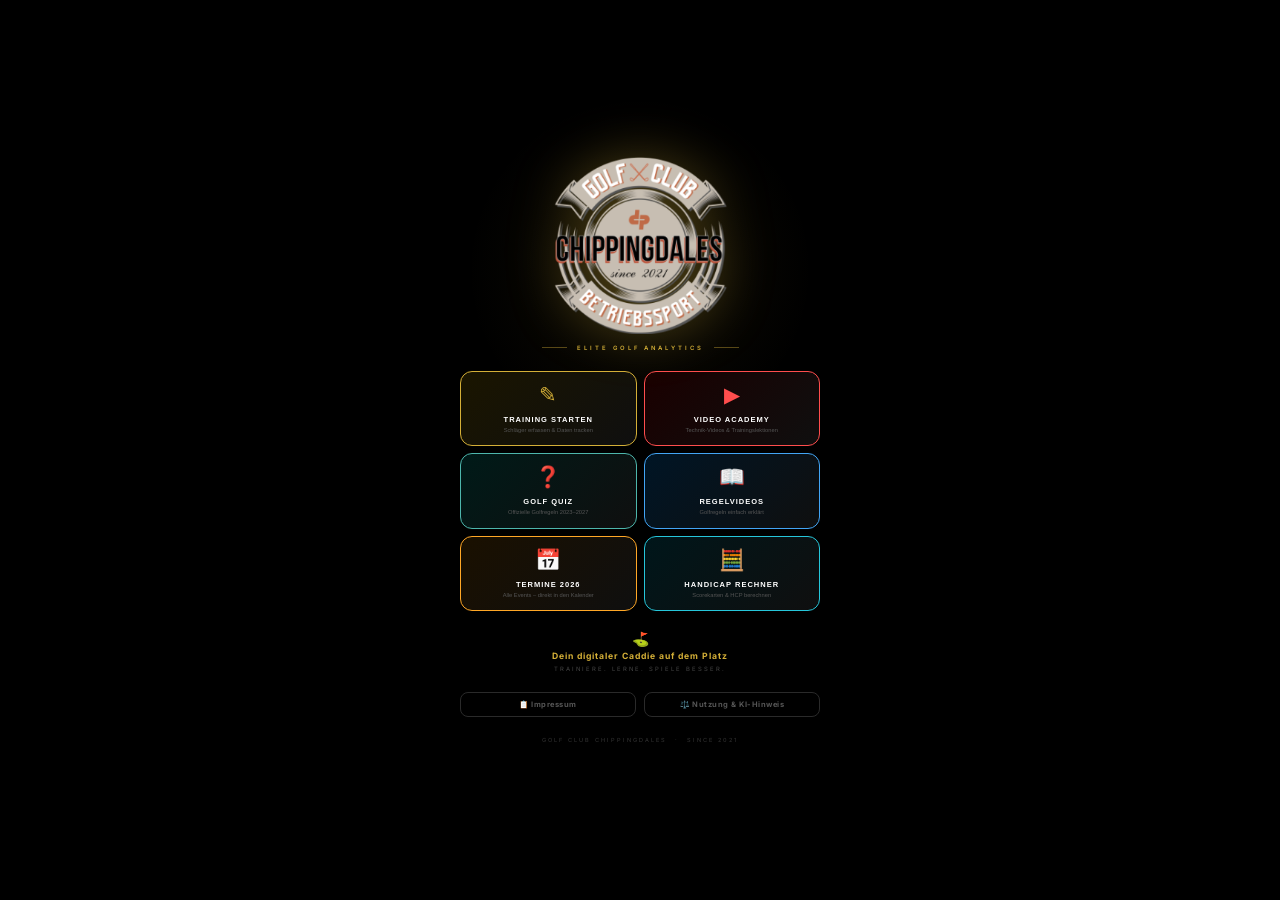
==== index.html @ ddbad537 "Add files via upload" ====
<!DOCTYPE html>
<html lang="de">
<head>
    <meta charset="UTF-8">
    <meta name="viewport" content="width=device-width, initial-scale=1.0, maximum-scale=1.0, user-scalable=no">
    <title>Chippingdales | Pro Performance</title>

    <!-- PWA Manifest -->
    <link rel="manifest" href="manifest.json">

    <!-- iOS / Safari PWA -->
    <meta name="apple-mobile-web-app-capable" content="yes">
    <meta name="apple-mobile-web-app-status-bar-style" content="black-translucent">
    <meta name="apple-mobile-web-app-title" content="Chippingdales">
    <link rel="apple-touch-icon" href="apple-touch-icon.png">

    <!-- Theme Color (Android Chrome) -->
    <meta name="theme-color" content="#d4af37">

    <!-- Prevent zoom / standalone feel -->
    <meta name="mobile-web-app-capable" content="yes">

    <link rel="stylesheet" href="style.css">
    <link rel="stylesheet" href="quiz_style.css">
    <link href="https://fonts.googleapis.com/css2?family=Inter:wght@300;400;600;800&display=swap" rel="stylesheet">
</head>
<body>

<!-- ══════════════════════════════════════════
     SCREEN 1: LANDING PAGE
══════════════════════════════════════════ -->
<div id="landing-screen" class="overlay">
    <div class="landing-glow"></div>
    <div class="landing-content">

        <div class="landing-logo-wrap">
            <img src="logo.png" alt="Chippingdales" class="landing-logo">
            <div class="landing-tagline-block">
                <span class="landing-line"></span>
                <span class="landing-tagline-text">ELITE GOLF ANALYTICS</span>
                <span class="landing-line"></span>
            </div>
        </div>

        <div class="landing-cards">
            <button onclick="goToLogin()" class="landing-card landing-card--gold">
                <div class="lc-icon">✎</div>
                <div class="lc-body">
                    <span class="lc-title">TRAINING STARTEN</span>
                    <span class="lc-sub">Schläger erfassen & Daten tracken</span>
                </div>
                <div class="lc-arrow">→</div>
            </button>

            <button onclick="goToVideos()" class="landing-card landing-card--dark">
                <div class="lc-icon">▶</div>
                <div class="lc-body">
                    <span class="lc-title">VIDEO ACADEMY</span>
                    <span class="lc-sub">Technik-Videos & Trainingslektionen</span>
                </div>
                <div class="lc-arrow">→</div>
            </button>

            <button onclick="goToQuiz()" class="landing-card landing-card--quiz">
                <div class="lc-icon">❓</div>
                <div class="lc-body">
                    <span class="lc-title">GOLF QUIZ</span>
                    <span class="lc-sub">Offizielle Golfregeln 2023–2027</span>
                </div>
                <div class="lc-arrow">→</div>
            </button>

            <button onclick="goToRules()" class="landing-card landing-card--rules">
                <div class="lc-icon">📖</div>
                <div class="lc-body">
                    <span class="lc-title">REGELVIDEOS</span>
                    <span class="lc-sub">Golfregeln einfach erklärt</span>
                </div>
                <div class="lc-arrow">→</div>
            </button>

            <button onclick="goToTermine()" class="landing-card landing-card--termine">
                <div class="lc-icon">📅</div>
                <div class="lc-body">
                    <span class="lc-title">TERMINE 2026</span>
                    <span class="lc-sub">Alle Events – direkt in den Kalender</span>
                </div>
                <div class="lc-arrow">→</div>
            </button>

            <button onclick="goToHcp()" class="landing-card landing-card--hcp">
                <div class="lc-icon">🧮</div>
                <div class="lc-body">
                    <span class="lc-title">HANDICAP RECHNER</span>
                    <span class="lc-sub">Scorekarten & HCP berechnen</span>
                </div>
                <div class="lc-arrow">→</div>
            </button>
        </div>

        <div class="landing-claim">
            <span class="landing-claim-icon">⛳</span>
            <p class="landing-claim-text">Dein digitaler Caddie auf dem Platz</p>
            <span class="landing-claim-sub">Trainiere. Lerne. Spiele besser.</span>
        </div>

        <div class="landing-legal-row">
            <button onclick="goToImpressum()" class="btn-legal">📋 Impressum</button>
            <button onclick="goToNutzung()" class="btn-legal">⚖️ Nutzung & KI-Hinweis</button>
        </div>

        <p class="landing-footer">Golf Club Chippingdales &nbsp;·&nbsp; Since 2021</p>
    </div>
</div>


<!-- ══════════════════════════════════════════
     SCREEN 2: LOGIN
══════════════════════════════════════════ -->
<div id="start-screen" class="overlay hidden">
    <div class="splash-content">
        <div class="logo-hero-container">
            <img src="logo.png" alt="Chippingdales Logo" class="logo-hero">
        </div>
        <div class="login-box">
            <h1 class="brand-title">CHIPPINGDALES</h1>
            <p class="brand-subtitle">ELITE GOLF ANALYTICS</p>
            <div class="input-group">
                <input type="text" id="p-name" placeholder="Name" autocomplete="off">
                <input type="text" id="p-hcp"  placeholder="HCP"  autocomplete="off">
            </div>
            <div class="selection-row">
                <button onclick="startApp('women')" class="btn-sel">DAMEN</button>
                <button onclick="startApp('men')"   class="btn-sel">HERREN</button>
            </div>
        </div>
        <button onclick="backToLanding()" class="btn-back-landing">← ZURÜCK ZUM HAUPTMENÜ</button>
    </div>
</div>


<!-- ══════════════════════════════════════════
     SCREEN 3: VIDEO ACADEMY
══════════════════════════════════════════ -->
<div id="video-screen" class="hidden video-screen">

    <div class="video-header">
        <button onclick="backToLanding()" class="btn-back">← HAUPTMENÜ</button>
        <div class="video-header-center">
            <img src="logo.png" class="logo-small">
            <span class="video-screen-title">VIDEO ACADEMY</span>
        </div>
    </div>

    <div class="video-body">
        <p class="video-intro">Tippe auf ein Video zum Abspielen.</p>

        <!-- GRUNDLAGEN -->
        <div class="video-category">
            <div class="category-label"><span class="cat-dot"></span>GRUNDLAGEN</div>
            <div class="video-grid">

                <div class="video-card" onclick="openVideo('gvDbVHB03-M')">
                    <div class="vc-thumb">
                        <img src="https://img.youtube.com/vi/gvDbVHB03-M/mqdefault.jpg" alt="">
                        <div class="vc-play">▶</div>
                    </div>
                    <div class="vc-info">
                        <span class="vc-title">Richtig greifen beim Golf</span>
                        <span class="vc-channel">GOLFSTUN.DE</span>
                    </div>
                </div>

                <div class="video-card" onclick="openVideo('Mfy9Y4xFvOI')">
                    <div class="vc-thumb">
                        <img src="https://img.youtube.com/vi/Mfy9Y4xFvOI/mqdefault.jpg" alt="">
                        <div class="vc-play">▶</div>
                    </div>
                    <div class="vc-info">
                        <span class="vc-title">Das richtige Setup (Ansprechhaltung)</span>
                        <span class="vc-channel">Golf.de</span>
                    </div>
                </div>

            </div>
        </div>

        <!-- SCHWUNG -->
        <div class="video-category">
            <div class="category-label"><span class="cat-dot"></span>SCHWUNG</div>
            <div class="video-grid">

                <div class="video-card" onclick="openVideo('7crpLF7VNDo')">
                    <div class="vc-thumb">
                        <img src="https://img.youtube.com/vi/7crpLF7VNDo/mqdefault.jpg" alt="">
                        <div class="vc-play">▶</div>
                    </div>
                    <div class="vc-info">
                        <span class="vc-title">Rhythmus & Tempo im Training</span>
                        <span class="vc-channel">Golf.de</span>
                    </div>
                </div>

                <div class="video-card" onclick="openVideo('bZafQAhnr5Y')">
                    <div class="vc-thumb">
                        <img src="https://img.youtube.com/vi/bZafQAhnr5Y/mqdefault.jpg" alt="">
                        <div class="vc-play">▶</div>
                    </div>
                    <div class="vc-info">
                        <span class="vc-title">Technik & Setup für den Driver</span>
                        <span class="vc-channel">Fabian Bünker</span>
                    </div>
                </div>

            </div>
        </div>

        <!-- DRIVER & SLICE -->
        <div class="video-category">
            <div class="category-label"><span class="cat-dot"></span>DRIVER &amp; SLICE</div>
            <div class="video-grid">

                <div class="video-card" onclick="openVideo('MoWTiyGHHsk')">
                    <div class="vc-thumb">
                        <img src="https://img.youtube.com/vi/MoWTiyGHHsk/mqdefault.jpg" alt="">
                        <div class="vc-play">&#9658;</div>
                    </div>
                    <div class="vc-info">
                        <span class="vc-title">Anti Slice Driver Trick</span>
                        <span class="vc-channel">EINFACH BESSER GOLFEN</span>
                    </div>
                </div>

                <div class="video-card" onclick="openVideo('L9BlPVOD6w8')">
                    <div class="vc-thumb">
                        <img src="https://img.youtube.com/vi/L9BlPVOD6w8/mqdefault.jpg" alt="">
                        <div class="vc-play">&#9658;</div>
                    </div>
                    <div class="vc-info">
                        <span class="vc-title">Vom Slice zum geraden Ballflug</span>
                        <span class="vc-channel">EINFACH BESSER GOLFEN</span>
                    </div>
                </div>

                <div class="video-card" onclick="openVideo('j8wEqWYJX7Q')">
                    <div class="vc-thumb">
                        <img src="https://img.youtube.com/vi/j8wEqWYJX7Q/mqdefault.jpg" alt="">
                        <div class="vc-play">&#9658;</div>
                    </div>
                    <div class="vc-info">
                        <span class="vc-title">Slice beim Golf – Ursachen &amp; Fehler</span>
                        <span class="vc-channel">GOLFSTUN.DE</span>
                    </div>
                </div>

                <div class="video-card" onclick="openVideo('XTg_QMRR-wU')">
                    <div class="vc-thumb">
                        <img src="https://img.youtube.com/vi/XTg_QMRR-wU/mqdefault.jpg" alt="">
                        <div class="vc-play">&#9658;</div>
                    </div>
                    <div class="vc-info">
                        <span class="vc-title">Quicktip gegen Slice (Zuhause/Büro)</span>
                        <span class="vc-channel">Michael Behrens</span>
                    </div>
                </div>

            </div>
        </div>

        <!-- SCHWUNG ERWEITERUNG -->
        <div class="video-category">
            <div class="category-label"><span class="cat-dot"></span>SCHWUNG – SCHRITT FÜR SCHRITT</div>
            <div class="video-grid">

                <div class="video-card" onclick="openVideo('SzI9f5BLYE4')">
                    <div class="vc-thumb">
                        <img src="https://img.youtube.com/vi/SzI9f5BLYE4/mqdefault.jpg" alt="">
                        <div class="vc-play">▶</div>
                    </div>
                    <div class="vc-info">
                        <span class="vc-title">In 3 Schritten zum super Golfschwung</span>
                        <span class="vc-channel">YouTube</span>
                    </div>
                </div>

                <div class="video-card" onclick="openVideo('V3pVAgr0sPU')">
                    <div class="vc-thumb">
                        <img src="https://img.youtube.com/vi/V3pVAgr0sPU/mqdefault.jpg" alt="">
                        <div class="vc-play">▶</div>
                    </div>
                    <div class="vc-info">
                        <span class="vc-title">In 3 Schritten zu geraden Armen</span>
                        <span class="vc-channel">YouTube</span>
                    </div>
                </div>

            </div>
        </div>

        <!-- KURZES SPIEL -->
        <div class="video-category">
            <div class="category-label"><span class="cat-dot"></span>KURZES SPIEL</div>
            <div class="video-grid">

                <div class="video-card" onclick="openVideo('0TbWsdD0I8Y')">
                    <div class="vc-thumb">
                        <img src="https://img.youtube.com/vi/0TbWsdD0I8Y/mqdefault.jpg" alt="">
                        <div class="vc-play">▶</div>
                    </div>
                    <div class="vc-info">
                        <span class="vc-title">Chippen – Die perfekte Technik</span>
                        <span class="vc-channel">Fabian Bünker</span>
                    </div>
                </div>

                <div class="video-card" onclick="openVideo('nNvVgr8JBPo')">
                    <div class="vc-thumb">
                        <img src="https://img.youtube.com/vi/nNvVgr8JBPo/mqdefault.jpg" alt="">
                        <div class="vc-play">▶</div>
                    </div>
                    <div class="vc-info">
                        <span class="vc-title">Chip vs. Pitch: Technik & Einsatz</span>
                        <span class="vc-channel">BIRDIETRAIN</span>
                    </div>
                </div>

                <div class="video-card" onclick="openVideo('OgK6t-gjfiw')">
                    <div class="vc-thumb">
                        <img src="https://img.youtube.com/vi/OgK6t-gjfiw/mqdefault.jpg" alt="">
                        <div class="vc-play">▶</div>
                    </div>
                    <div class="vc-info">
                        <span class="vc-title">Die 3 Geheimnisse beim Pitchen</span>
                        <span class="vc-channel">GOLFSTUN.DE</span>
                    </div>
                </div>

            </div>
        </div>

        <!-- FITNESS -->
        <div class="video-category">
            <div class="category-label"><span class="cat-dot"></span>FITNESS</div>
            <div class="video-grid">

                <div class="video-card" onclick="openVideo('10FIGsSy4c4')">
                    <div class="vc-thumb">
                        <img src="https://img.youtube.com/vi/10FIGsSy4c4/mqdefault.jpg" alt="">
                        <div class="vc-play">▶</div>
                    </div>
                    <div class="vc-info">
                        <span class="vc-title">10 Übungen für Mobilität & Rotation</span>
                        <span class="vc-channel">golfreich.fitness</span>
                    </div>
                </div>

                <div class="video-card" onclick="openVideo('JubIeqs-PQU')">
                    <div class="vc-thumb">
                        <img src="https://img.youtube.com/vi/JubIeqs-PQU/mqdefault.jpg" alt="">
                        <div class="vc-play">▶</div>
                    </div>
                    <div class="vc-info">
                        <span class="vc-title">Golf Fitness Home Workout</span>
                        <span class="vc-channel">HIO Fitting</span>
                    </div>
                </div>

            </div>
        </div>

        <!-- TÄGLICHE ÜBUNG -->
        <div class="video-category">
            <div class="category-label"><span class="cat-dot"></span>TÄGLICHE ÜBUNG</div>
            <div class="video-grid">

                <div class="video-card" onclick="openVideo('X0CkxbgR6jA')">
                    <div class="vc-thumb">
                        <img src="https://img.youtube.com/vi/X0CkxbgR6jA/mqdefault.jpg" alt="">
                        <div class="vc-play">▶</div>
                    </div>
                    <div class="vc-info">
                        <span class="vc-title">Tägliche Golfschwung-Übung für Zuhause</span>
                        <span class="vc-channel">Golfen mit Freude</span>
                    </div>
                </div>

            </div>
        </div>

        <div style="height:30px;"></div>
    </div>

    <!-- Video Modal (in-app player) -->
    <div id="video-modal" class="modal hidden">
        <div class="video-modal-content">
            <button onclick="closeVideo()" class="btn-video-close">✖ SCHLIESSEN</button>
            <div class="video-embed-wrap">
                <iframe id="video-iframe" src="" frameborder="0"
                    allow="accelerometer; autoplay; clipboard-write; encrypted-media; gyroscope; picture-in-picture"
                    allowfullscreen></iframe>
            </div>
        </div>
    </div>

</div>


<!-- ══════════════════════════════════════════
     SCREEN 4: GOLF QUIZ
══════════════════════════════════════════ -->
<div id="quiz-screen" class="hidden quiz-screen">

    <div class="quiz-app-header">
        <button onclick="backToLanding()" class="btn-back">← HAUPTMENÜ</button>
        <div class="quiz-header-center">
            <img src="logo.png" class="logo-small">
            <span class="quiz-screen-title">GOLF QUIZ</span>
        </div>
        <button id="reset-top-btn" class="btn-quiz-reset">↺ RESET</button>
    </div>

    <div class="quiz-scroll-body">
        <div id="quiz-area"></div>
        <button id="next-btn" class="hidden">Nächste Frage</button>
        <div style="height:30px;"></div>
    </div>

</div>


<!-- ══════════════════════════════════════════
     SCREEN 5: REGELVIDEOS
══════════════════════════════════════════ -->
<div id="rules-screen" class="hidden video-screen">

    <div class="video-header">
        <button onclick="backToLanding()" class="btn-back">← HAUPTMENÜ</button>
        <div class="video-header-center">
            <img src="logo.png" class="logo-small">
            <span class="video-screen-title">REGELVIDEOS</span>
        </div>
    </div>

    <div class="video-body">
        <p class="video-intro">Golfregeln einfach & kompakt erklärt.<br>Tippe auf ein Video zum Abspielen.</p>

        <!-- GRUNDLAGEN -->
        <div class="video-category">
            <div class="category-label"><span class="cat-dot"></span>GRUNDLAGEN</div>
            <div class="video-grid">

                <div class="video-card" onclick="openRulesVideo('7m5SgmfQSDA')">
                    <div class="vc-thumb">
                        <img src="https://img.youtube.com/vi/7m5SgmfQSDA/mqdefault.jpg" alt="">
                        <div class="vc-play">▶</div>
                    </div>
                    <div class="vc-info">
                        <span class="vc-title">Grundlagen Teil 1</span>
                        <span class="vc-channel">Golfregeln erklärt</span>
                    </div>
                </div>

                <div class="video-card" onclick="openRulesVideo('JI1FgDNqY38')">
                    <div class="vc-thumb">
                        <img src="https://img.youtube.com/vi/JI1FgDNqY38/mqdefault.jpg" alt="">
                        <div class="vc-play">▶</div>
                    </div>
                    <div class="vc-info">
                        <span class="vc-title">Grundlagen Teil 2</span>
                        <span class="vc-channel">Golfregeln erklärt</span>
                    </div>
                </div>

                <!-- HIER WEITERE REGELVIDEOS EINFÜGEN -->

            </div>
        </div>

        <!-- ETIKETTE & PLATZ -->
        <div class="video-category">
            <div class="category-label"><span class="cat-dot"></span>ETIKETTE & PLATZ</div>
            <div class="video-grid">

                <div class="video-card" onclick="openRulesVideo('nYcJXGJSOGk')">
                    <div class="vc-thumb">
                        <img src="https://img.youtube.com/vi/nYcJXGJSOGk/mqdefault.jpg" alt="">
                        <div class="vc-play">▶</div>
                    </div>
                    <div class="vc-info">
                        <span class="vc-title">Etikette kompakt</span>
                        <span class="vc-channel">Golfregeln erklärt</span>
                    </div>
                </div>

                <div class="video-card" onclick="openRulesVideo('ozjZqv_IX1Y')">
                    <div class="vc-thumb">
                        <img src="https://img.youtube.com/vi/ozjZqv_IX1Y/mqdefault.jpg" alt="">
                        <div class="vc-play">▶</div>
                    </div>
                    <div class="vc-info">
                        <span class="vc-title">Markierungen auf dem Golfplatz</span>
                        <span class="vc-channel">Golfregeln erklärt</span>
                    </div>
                </div>

            </div>
        </div>

        <!-- STRAFEN & TURNIERE -->
        <div class="video-category">
            <div class="category-label"><span class="cat-dot"></span>STRAFEN & TURNIERE</div>
            <div class="video-grid">

                <div class="video-card" onclick="openRulesVideo('P7BowfkbSNc')">
                    <div class="vc-thumb">
                        <img src="https://img.youtube.com/vi/P7BowfkbSNc/mqdefault.jpg" alt="">
                        <div class="vc-play">▶</div>
                    </div>
                    <div class="vc-info">
                        <span class="vc-title">9 Fehler – 2 Strafschläge</span>
                        <span class="vc-channel">Golfregeln erklärt</span>
                    </div>
                </div>

                <div class="video-card" onclick="openRulesVideo('8tNen5pwlcc')">
                    <div class="vc-thumb">
                        <img src="https://img.youtube.com/vi/8tNen5pwlcc/mqdefault.jpg" alt="">
                        <div class="vc-play">▶</div>
                    </div>
                    <div class="vc-info">
                        <span class="vc-title">Turniere</span>
                        <span class="vc-channel">Golfregeln erklärt</span>
                    </div>
                </div>

            </div>
        </div>

            </div>
        </div>

        <div style="height:30px;"></div>
    </div>

    <!-- Video Modal (in-app player) -->
    <div id="rules-video-modal" class="modal hidden">
        <div class="video-modal-content">
            <button onclick="closeRulesVideo()" class="btn-video-close">✖ SCHLIESSEN</button>
            <div class="video-embed-wrap">
                <iframe id="rules-video-iframe" src="" frameborder="0"
                    allow="accelerometer; autoplay; clipboard-write; encrypted-media; gyroscope; picture-in-picture"
                    allowfullscreen></iframe>
            </div>
        </div>
    </div>

</div>


<!-- ══════════════════════════════════════════
     SCREEN 6: TERMINE 2026
══════════════════════════════════════════ -->
<div id="termine-screen" class="hidden termine-screen">
    <div class="video-header">
        <button onclick="backToLanding()" class="btn-back">← HAUPTMENÜ</button>
        <div class="video-header-center"><img src="logo.png" class="logo-small"><span class="video-screen-title">TERMINE 2026</span></div>
    </div>
    <!-- Wetterleiste FIXIERT -->
    <div class="termine-wetter-fixed">
        <p class="video-intro" style="margin:0 0 8px;">Tippe auf einen Termin → Kalender &nbsp;|&nbsp; 🗺 → Navigation</p>
        <div id="wetter-leiste" class="wetter-leiste" style="margin-bottom:0;">
            <div class="wetter-loading">📍 Wetterdaten werden geladen...</div>
        </div>
    </div>

    <!-- Scrollbarer Termine-Bereich -->
    <div class="termine-body">
        <div class="termine-gruppe"><div class="termine-gruppe-label"><span class="cat-dot"></span>MÄRZ / MAI</div>
<div class="termin-card special" onclick="addToCalendar('Chippingdales Mitgliederversammlung','20260320T163000','20260320T193000','Donner Partner, Stuttgarter Str. 108, 71332 Waiblingen')"><div class="termin-datum"><span class="termin-tag">FR</span><span class="termin-day">20.03.</span></div><div class="termin-info"><span class="termin-titel">Mitgliederversammlung</span><span class="termin-ort">📍 Donner Partner, Waiblingen · 16:30 Uhr</span></div><button onclick="event.stopPropagation();openMaps('https://www.google.com/maps/search/?api=1&query=Stuttgarter+Str.+108,+71332+Waiblingen')" class="btn-maps">🗺</button><div class="termin-arrow">＋</div></div>
<div class="termin-card " onclick="addToCalendar('Chippingdales – Platz 9-Loch GC Hetzenhof','20260506T180000','20260506T213000','GC Hetzenhof, Am Hetzenhof 5, 73547 Lorch')"><div class="termin-datum"><span class="termin-tag">MI</span><span class="termin-day">06.05.</span></div><div class="termin-info"><span class="termin-titel">Platz: 9-Loch</span><span class="termin-ort">📍 GC Hetzenhof, Lorch · 18:00 Uhr · 30,- €</span></div><button onclick="event.stopPropagation();openMaps('https://www.google.com/maps/search/?api=1&query=Am+Hetzenhof+5,+73547+Lorch')" class="btn-maps">🗺</button><div class="termin-arrow">＋</div></div>
<div class="termin-card training" onclick="addToCalendar('Chippingdales – Training Golfkultur Hedelfingen','20260513T173000','20260513T210000','GolfKultur, Steinprügel 2, 70329 Stuttgart')"><div class="termin-datum"><span class="termin-tag">MI</span><span class="termin-day">13.05.</span></div><div class="termin-info"><span class="termin-titel">Training Golfkultur Hedelfingen</span><span class="termin-ort">📍 GolfKultur, Steinprügel 2, Stuttgart · 17:30 Uhr · 18,- €</span></div><button onclick="event.stopPropagation();openMaps('https://www.google.com/maps/search/?api=1&query=Steinpr%C3%BCgel+2,+70329+Stuttgart')" class="btn-maps">🗺</button><div class="termin-arrow">＋</div></div>
<div class="termin-card " onclick="addToCalendar('Chippingdales – Platz 9-Loch GC Haghof','20260520T180000','20260520T213000','GC Haghof, Haghof 5, 73553 Alfdorf')"><div class="termin-datum"><span class="termin-tag">MI</span><span class="termin-day">20.05.</span></div><div class="termin-info"><span class="termin-titel">Platz: 9-Loch</span><span class="termin-ort">📍 GC Haghof, Alfdorf · 18:00 Uhr · 35,- €</span></div><button onclick="event.stopPropagation();openMaps('https://www.google.com/maps/search/?api=1&query=Haghof+5,+73553+Alfdorf')" class="btn-maps">🗺</button><div class="termin-arrow">＋</div></div>
<div class="termin-card training" onclick="addToCalendar('Chippingdales – Training Golfkultur Hedelfingen','20260527T173000','20260527T210000','GolfKultur, Steinprügel 2, 70329 Stuttgart')"><div class="termin-datum"><span class="termin-tag">MI</span><span class="termin-day">27.05.</span></div><div class="termin-info"><span class="termin-titel">Training Golfkultur Hedelfingen</span><span class="termin-ort">📍 GolfKultur, Steinprügel 2, Stuttgart · 17:30 Uhr · 18,- €</span></div><button onclick="event.stopPropagation();openMaps('https://www.google.com/maps/search/?api=1&query=Steinpr%C3%BCgel+2,+70329+Stuttgart')" class="btn-maps">🗺</button><div class="termin-arrow">＋</div></div>
</div>
<div class="termine-gruppe"><div class="termine-gruppe-label"><span class="cat-dot"></span>JUNI</div>
<div class="termin-card turnier" onclick="addToCalendar('Chippingdales – Turnier 9-Loch RPR GC Hetzenhof','20260603T180000','20260603T213000','GC Hetzenhof, Am Hetzenhof 5, 73547 Lorch')"><div class="termin-datum"><span class="termin-tag">MI</span><span class="termin-day">03.06.</span></div><div class="termin-info"><span class="termin-titel">🏆 Turnier: 9-Loch RPR</span><span class="termin-ort">📍 GC Hetzenhof, Lorch · 18:00 Uhr · 40,- €</span></div><button onclick="event.stopPropagation();openMaps('https://www.google.com/maps/search/?api=1&query=Am+Hetzenhof+5,+73547+Lorch')" class="btn-maps">🗺</button><div class="termin-arrow">＋</div></div>
<div class="termin-card training" onclick="addToCalendar('Chippingdales – Training Golfkultur Hedelfingen','20260610T173000','20260610T210000','GolfKultur, Steinprügel 2, 70329 Stuttgart')"><div class="termin-datum"><span class="termin-tag">MI</span><span class="termin-day">10.06.</span></div><div class="termin-info"><span class="termin-titel">Training Golfkultur Hedelfingen</span><span class="termin-ort">📍 GolfKultur, Steinprügel 2, Stuttgart · 17:30 Uhr · 18,- €</span></div><button onclick="event.stopPropagation();openMaps('https://www.google.com/maps/search/?api=1&query=Steinpr%C3%BCgel+2,+70329+Stuttgart')" class="btn-maps">🗺</button><div class="termin-arrow">＋</div></div>
<div class="termin-card " onclick="addToCalendar('Chippingdales – Platz 9-Loch GC Hetzenhof','20260617T180000','20260617T213000','GC Hetzenhof, Am Hetzenhof 5, 73547 Lorch')"><div class="termin-datum"><span class="termin-tag">MI</span><span class="termin-day">17.06.</span></div><div class="termin-info"><span class="termin-titel">Platz: 9-Loch</span><span class="termin-ort">📍 GC Hetzenhof, Lorch · 18:00 Uhr · 30,- €</span></div><button onclick="event.stopPropagation();openMaps('https://www.google.com/maps/search/?api=1&query=Am+Hetzenhof+5,+73547+Lorch')" class="btn-maps">🗺</button><div class="termin-arrow">＋</div></div>
<div class="termin-card training" onclick="addToCalendar('Chippingdales – Training Golfkultur Hedelfingen','20260624T173000','20260624T210000','GolfKultur, Steinprügel 2, 70329 Stuttgart')"><div class="termin-datum"><span class="termin-tag">MI</span><span class="termin-day">24.06.</span></div><div class="termin-info"><span class="termin-titel">Training Golfkultur Hedelfingen</span><span class="termin-ort">📍 GolfKultur, Steinprügel 2, Stuttgart · 17:30 Uhr · 18,- €</span></div><button onclick="event.stopPropagation();openMaps('https://www.google.com/maps/search/?api=1&query=Steinpr%C3%BCgel+2,+70329+Stuttgart')" class="btn-maps">🗺</button><div class="termin-arrow">＋</div></div>
</div>
<div class="termine-gruppe"><div class="termine-gruppe-label"><span class="cat-dot"></span>JULI</div>
<div class="termin-card turnier" onclick="addToCalendar('Chippingdales – Turnier 9-Loch RPR GC Haghof','20260701T180000','20260701T213000','GC Haghof, Haghof 5, 73553 Alfdorf')"><div class="termin-datum"><span class="termin-tag">MI</span><span class="termin-day">01.07.</span></div><div class="termin-info"><span class="termin-titel">🏆 Turnier: 9-Loch RPR</span><span class="termin-ort">📍 GC Haghof, Alfdorf · 18:00 Uhr · 35,- €</span></div><button onclick="event.stopPropagation();openMaps('https://www.google.com/maps/search/?api=1&query=Haghof+5,+73553+Alfdorf')" class="btn-maps">🗺</button><div class="termin-arrow">＋</div></div>
<div class="termin-card training" onclick="addToCalendar('Chippingdales – Training Golfkultur Hedelfingen','20260708T173000','20260708T210000','GolfKultur, Steinprügel 2, 70329 Stuttgart')"><div class="termin-datum"><span class="termin-tag">MI</span><span class="termin-day">08.07.</span></div><div class="termin-info"><span class="termin-titel">Training Golfkultur Hedelfingen</span><span class="termin-ort">📍 GolfKultur, Steinprügel 2, Stuttgart · 17:30 Uhr · 18,- €</span></div><button onclick="event.stopPropagation();openMaps('https://www.google.com/maps/search/?api=1&query=Steinpr%C3%BCgel+2,+70329+Stuttgart')" class="btn-maps">🗺</button><div class="termin-arrow">＋</div></div>
<div class="termin-card " onclick="addToCalendar('Chippingdales – Platz 9/18-Loch GC Haghof','20260716T180000','20260716T213000','GC Haghof, Haghof 5, 73553 Alfdorf')"><div class="termin-datum"><span class="termin-tag">MI</span><span class="termin-day">16.07.</span></div><div class="termin-info"><span class="termin-titel">Platz: 9/18-Loch</span><span class="termin-ort">📍 GC Haghof, Alfdorf · 18:00 Uhr · 35,-/50,- €</span></div><button onclick="event.stopPropagation();openMaps('https://www.google.com/maps/search/?api=1&query=Haghof+5,+73553+Alfdorf')" class="btn-maps">🗺</button><div class="termin-arrow">＋</div></div>
<div class="termin-card special" onclick="addToCalendar('Chippingdales – Unmögl. Turnier & Span. Nacht','20260717T173000','20260717T230000','Haghof Kurzplatz, Haghof 5, 73553 Alfdorf')"><div class="termin-datum"><span class="termin-tag">FR</span><span class="termin-day">17.07.</span></div><div class="termin-info"><span class="termin-titel">⭐ Unmögl. Turnier / Span. Nacht</span><span class="termin-ort">📍 Haghof Kurzplatz · 17,50 € · 5J Jubiläum</span></div><button onclick="event.stopPropagation();openMaps('https://www.google.com/maps/search/?api=1&query=Haghof+5,+73553+Alfdorf')" class="btn-maps">🗺</button><div class="termin-arrow">＋</div></div>
<div class="termin-card training" onclick="addToCalendar('Chippingdales – Training Golfkultur Hedelfingen','20260722T173000','20260722T210000','GolfKultur, Steinprügel 2, 70329 Stuttgart')"><div class="termin-datum"><span class="termin-tag">MI</span><span class="termin-day">22.07.</span></div><div class="termin-info"><span class="termin-titel">Training Golfkultur Hedelfingen</span><span class="termin-ort">📍 GolfKultur, Steinprügel 2, Stuttgart · 17:30 Uhr · 18,- €</span></div><button onclick="event.stopPropagation();openMaps('https://www.google.com/maps/search/?api=1&query=Steinpr%C3%BCgel+2,+70329+Stuttgart')" class="btn-maps">🗺</button><div class="termin-arrow">＋</div></div>
<div class="termin-card turnier" onclick="addToCalendar('Chippingdales – Turnier 9-Loch RPR GC Hetzenhof','20260729T180000','20260729T213000','GC Hetzenhof, Am Hetzenhof 5, 73547 Lorch')"><div class="termin-datum"><span class="termin-tag">MI</span><span class="termin-day">29.07.</span></div><div class="termin-info"><span class="termin-titel">🏆 Turnier: 9-Loch RPR</span><span class="termin-ort">📍 GC Hetzenhof, Lorch · 18:00 Uhr · 40,- €</span></div><button onclick="event.stopPropagation();openMaps('https://www.google.com/maps/search/?api=1&query=Am+Hetzenhof+5,+73547+Lorch')" class="btn-maps">🗺</button><div class="termin-arrow">＋</div></div>
</div>
<div class="termine-gruppe"><div class="termine-gruppe-label"><span class="cat-dot"></span>AUGUST</div>
<div class="termin-card training" onclick="addToCalendar('Chippingdales – Training Golfkultur Hedelfingen','20260805T173000','20260805T210000','GolfKultur, Steinprügel 2, 70329 Stuttgart')"><div class="termin-datum"><span class="termin-tag">MI</span><span class="termin-day">05.08.</span></div><div class="termin-info"><span class="termin-titel">Training Golfkultur Hedelfingen</span><span class="termin-ort">📍 GolfKultur, Steinprügel 2, Stuttgart · 17:30 Uhr · 18,- €</span></div><button onclick="event.stopPropagation();openMaps('https://www.google.com/maps/search/?api=1&query=Steinpr%C3%BCgel+2,+70329+Stuttgart')" class="btn-maps">🗺</button><div class="termin-arrow">＋</div></div>
<div class="termin-card " onclick="addToCalendar('Chippingdales – Platz 9/18-Loch GC Haghof','20260812T180000','20260812T213000','GC Haghof, Haghof 5, 73553 Alfdorf')"><div class="termin-datum"><span class="termin-tag">MI</span><span class="termin-day">12.08.</span></div><div class="termin-info"><span class="termin-titel">Platz: 9/18-Loch</span><span class="termin-ort">📍 GC Haghof, Alfdorf · 18:00 Uhr · 35,- €</span></div><button onclick="event.stopPropagation();openMaps('https://www.google.com/maps/search/?api=1&query=Haghof+5,+73553+Alfdorf')" class="btn-maps">🗺</button><div class="termin-arrow">＋</div></div>
<div class="termin-card training" onclick="addToCalendar('Chippingdales – Training Golfkultur Hedelfingen','20260819T173000','20260819T210000','GolfKultur, Steinprügel 2, 70329 Stuttgart')"><div class="termin-datum"><span class="termin-tag">MI</span><span class="termin-day">19.08.</span></div><div class="termin-info"><span class="termin-titel">Training Golfkultur Hedelfingen</span><span class="termin-ort">📍 GolfKultur, Steinprügel 2, Stuttgart · 17:30 Uhr · 18,- €</span></div><button onclick="event.stopPropagation();openMaps('https://www.google.com/maps/search/?api=1&query=Steinpr%C3%BCgel+2,+70329+Stuttgart')" class="btn-maps">🗺</button><div class="termin-arrow">＋</div></div>
<div class="termin-card turnier" onclick="addToCalendar('Chippingdales – Turnier 9-Loch RPR GC Hetzenhof','20260826T180000','20260826T213000','GC Hetzenhof, Am Hetzenhof 5, 73547 Lorch')"><div class="termin-datum"><span class="termin-tag">MI</span><span class="termin-day">26.08.</span></div><div class="termin-info"><span class="termin-titel">🏆 Turnier: 9-Loch RPR</span><span class="termin-ort">📍 GC Hetzenhof, Lorch · 18:00 Uhr · 40,- €</span></div><button onclick="event.stopPropagation();openMaps('https://www.google.com/maps/search/?api=1&query=Am+Hetzenhof+5,+73547+Lorch')" class="btn-maps">🗺</button><div class="termin-arrow">＋</div></div>
</div>
<div class="termine-gruppe"><div class="termine-gruppe-label"><span class="cat-dot"></span>SEPTEMBER</div>
<div class="termin-card training" onclick="addToCalendar('Chippingdales – Training Golfkultur Hedelfingen','20260902T173000','20260902T210000','GolfKultur, Steinprügel 2, 70329 Stuttgart')"><div class="termin-datum"><span class="termin-tag">MI</span><span class="termin-day">02.09.</span></div><div class="termin-info"><span class="termin-titel">Training Golfkultur Hedelfingen</span><span class="termin-ort">📍 GolfKultur, Steinprügel 2, Stuttgart · 17:30 Uhr · 18,- €</span></div><button onclick="event.stopPropagation();openMaps('https://www.google.com/maps/search/?api=1&query=Steinpr%C3%BCgel+2,+70329+Stuttgart')" class="btn-maps">🗺</button><div class="termin-arrow">＋</div></div>
<div class="termin-card special" onclick="addToCalendar('Chippingdale-Open','20260904T090000','20260906T180000','Martinshaun 230, 84061 Ergoldsbach')"><div class="termin-datum"><span class="termin-tag">FR–SO</span><span class="termin-day">04–06.09.</span></div><div class="termin-info"><span class="termin-titel">⭐ Chippingdale-Open</span><span class="termin-ort">📍 Martinshaun 230, 84061 Ergoldsbach</span></div><button onclick="event.stopPropagation();openMaps('https://www.google.com/maps/search/?api=1&query=Martinshaun+230,+84061+Ergoldsbach')" class="btn-maps">🗺</button><div class="termin-arrow">＋</div></div>
<div class="termin-card " onclick="addToCalendar('Chippingdales – Platz 9-Loch GC Haghof','20260909T180000','20260909T213000','GC Haghof, Haghof 5, 73553 Alfdorf')"><div class="termin-datum"><span class="termin-tag">MI</span><span class="termin-day">09.09.</span></div><div class="termin-info"><span class="termin-titel">Platz: 9-Loch</span><span class="termin-ort">📍 GC Haghof, Alfdorf · 18:00 Uhr · 35,- €</span></div><button onclick="event.stopPropagation();openMaps('https://www.google.com/maps/search/?api=1&query=Haghof+5,+73553+Alfdorf')" class="btn-maps">🗺</button><div class="termin-arrow">＋</div></div>
<div class="termin-card training" onclick="addToCalendar('Chippingdales – Training Golfkultur Hedelfingen','20260916T173000','20260916T210000','GolfKultur, Steinprügel 2, 70329 Stuttgart')"><div class="termin-datum"><span class="termin-tag">MI</span><span class="termin-day">16.09.</span></div><div class="termin-info"><span class="termin-titel">Training Golfkultur Hedelfingen</span><span class="termin-ort">📍 GolfKultur, Steinprügel 2, Stuttgart · 17:30 Uhr · 18,- €</span></div><button onclick="event.stopPropagation();openMaps('https://www.google.com/maps/search/?api=1&query=Steinpr%C3%BCgel+2,+70329+Stuttgart')" class="btn-maps">🗺</button><div class="termin-arrow">＋</div></div>
<div class="termin-card " onclick="addToCalendar('Chippingdales – Platz Kurzplatz GC Hetzenhof','20260923T180000','20260923T213000','GC Hetzenhof, Am Hetzenhof 5, 73547 Lorch')"><div class="termin-datum"><span class="termin-tag">MI</span><span class="termin-day">23.09.</span></div><div class="termin-info"><span class="termin-titel">Platz: Kurzplatz</span><span class="termin-ort">📍 GC Hetzenhof, Lorch · 18:00 Uhr · 20,- €</span></div><button onclick="event.stopPropagation();openMaps('https://www.google.com/maps/search/?api=1&query=Am+Hetzenhof+5,+73547+Lorch')" class="btn-maps">🗺</button><div class="termin-arrow">＋</div></div>
<div class="termin-card special" onclick="addToCalendar('Chippingdales Oktoberfest','20260925T120000','20260925T230000','Cannstatter Wasen, Stuttgart')"><div class="termin-datum"><span class="termin-tag">FR</span><span class="termin-day">25.09.</span></div><div class="termin-info"><span class="termin-titel">⭐ Chippingdales Oktoberfest</span><span class="termin-ort">📍 Cannstatter Wasen, Stuttgart · 70,- €</span></div><button onclick="event.stopPropagation();openMaps('https://www.google.com/maps/search/?api=1&query=Cannstatter+Wasen,+Stuttgart')" class="btn-maps">🗺</button><div class="termin-arrow">＋</div></div>
<div class="termin-card training" onclick="addToCalendar('Chippingdales – Training Golfkultur Hedelfingen','20260930T173000','20260930T210000','GolfKultur, Steinprügel 2, 70329 Stuttgart')"><div class="termin-datum"><span class="termin-tag">MI</span><span class="termin-day">30.09.</span></div><div class="termin-info"><span class="termin-titel">Training Golfkultur Hedelfingen</span><span class="termin-ort">📍 GolfKultur, Steinprügel 2, Stuttgart · 17:30 Uhr · 18,- €</span></div><button onclick="event.stopPropagation();openMaps('https://www.google.com/maps/search/?api=1&query=Steinpr%C3%BCgel+2,+70329+Stuttgart')" class="btn-maps">🗺</button><div class="termin-arrow">＋</div></div>
</div>
<div class="termine-gruppe"><div class="termine-gruppe-label"><span class="cat-dot"></span>OKTOBER – DEZEMBER</div>
<div class="termin-card special" onclick="addToCalendar('Chippingdales – Wein und Golfen Bardolino','20261001T090000','20261005T180000','Bardolino, Gardasee, Italia')"><div class="termin-datum"><span class="termin-tag">DO–MO</span><span class="termin-day">01–05.10.</span></div><div class="termin-info"><span class="termin-titel">⭐ Wein und Golfen</span><span class="termin-ort">📍 Bardolino, Gardasee (IT)</span></div><button onclick="event.stopPropagation();openMaps('https://www.google.com/maps/search/?api=1&query=Bardolino,+Gardasee,+Italia')" class="btn-maps">🗺</button><div class="termin-arrow">＋</div></div>
<div class="termin-card special" onclick="addToCalendar('Chippingdales Weihnachtsfeier','20261127T180000','20261127T230000','Donner Partner, Stuttgarter Str. 108, 71332 Waiblingen')"><div class="termin-datum"><span class="termin-tag">FR</span><span class="termin-day">27.11.</span></div><div class="termin-info"><span class="termin-titel">🎄 Weihnachtsfeier</span><span class="termin-ort">📍 Donner Partner, Stuttgarter Str. 108, Waiblingen</span></div><button onclick="event.stopPropagation();openMaps('https://www.google.com/maps/search/?api=1&query=Stuttgarter+Str.+108,+71332+Waiblingen')" class="btn-maps">🗺</button><div class="termin-arrow">＋</div></div>
<div class="termin-card special" onclick="addToCalendar('Chippingdales Nikolausparty','20261204T180000','20261204T230000','Autozentrum, Kirchheimer Str. 176/1, 73265 Dettingen')"><div class="termin-datum"><span class="termin-tag">FR/SA</span><span class="termin-day">04/05.12.</span></div><div class="termin-info"><span class="termin-titel">🎅 Nikolausparty</span><span class="termin-ort">📍 Autozentrum, Kirchheimer Str. 176/1, Dettingen</span></div><button onclick="event.stopPropagation();openMaps('https://www.google.com/maps/search/?api=1&query=Kirchheimer+Str.+176,+73265+Dettingen')" class="btn-maps">🗺</button><div class="termin-arrow">＋</div></div>
</div>

        <div style="height:30px;"></div>
    </div>
</div>


<!-- ══════════════════════════════════════════
     SCREEN 7: HANDICAP RECHNER
══════════════════════════════════════════ -->
<div id="hcp-screen" class="hidden video-screen">

    <div class="video-header">
        <button onclick="backToLanding()" class="btn-back">← HAUPTMENÜ</button>
        <div class="video-header-center">
            <img src="logo.png" class="logo-small">
            <span class="video-screen-title">HANDICAP RECHNER</span>
        </div>
    </div>

    <div class="hcp-body">
        <p class="video-intro">Wähle deinen Golfplatz – der Rechner öffnet<br>direkt mit Scorekarte & HCP-Berechnung.</p>

        <div class="hcp-gruppe">
            <div class="termine-gruppe-label"><span class="cat-dot"></span>UNSERE PLÄTZE</div>

            <div class="hcp-card" onclick="openHcp('https://www.handicap-berechnen.de/golfclub-hetzenhof-e-v/')">
                <div class="hcp-icon">⛳</div>
                <div class="hcp-info">
                    <span class="hcp-titel">GC Hetzenhof</span>
                    <span class="hcp-sub">Hetzenhof 7, 73547 Lorch</span>
                    <span class="hcp-url">handicap-berechnen.de</span>
                </div>
                <div class="hcp-arrow">→</div>
            </div>

            <div class="hcp-card" onclick="openHcp('https://www.handicap-berechnen.de/golf-und-landclub-haghof-e-v/')">
                <div class="hcp-icon">⛳</div>
                <div class="hcp-info">
                    <span class="hcp-titel">GLC Haghof</span>
                    <span class="hcp-sub">Haghof 6, 73553 Alfdorf</span>
                    <span class="hcp-url">handicap-berechnen.de</span>
                </div>
                <div class="hcp-arrow">→</div>
            </div>

            <div class="hcp-card" onclick="openHcp('https://www.handicap-berechnen.de/golfclub-neckartal-e-v/')">
                <div class="hcp-icon">⛳</div>
                <div class="hcp-info">
                    <span class="hcp-titel">GC Neckartal</span>
                    <span class="hcp-sub">Aldinger Str. 975, 70806 Kornwestheim</span>
                    <span class="hcp-url">handicap-berechnen.de</span>
                </div>
                <div class="hcp-arrow">→</div>
            </div>

            <div class="hcp-card" onclick="openHcp('https://www.handicap-berechnen.de/golfclub-schloss-monrepos-e-v/')">
                <div class="hcp-icon">⛳</div>
                <div class="hcp-info">
                    <span class="hcp-titel">GC Schloss Monrepos</span>
                    <span class="hcp-sub">Monrepos 26, 71634 Ludwigsburg</span>
                    <span class="hcp-url">handicap-berechnen.de</span>
                </div>
                <div class="hcp-arrow">→</div>
            </div>

            <div class="hcp-card" onclick="openHcp('https://www.handicap-berechnen.de/golfplatz-leonhardshaun/')">
                <div class="hcp-icon">⛳</div>
                <div class="hcp-info">
                    <span class="hcp-titel">Golfplatz Leonhardshaun</span>
                    <span class="hcp-sub">Martinshaun 230, 84061 Ergoldsbach</span>
                    <span class="hcp-url">handicap-berechnen.de</span>
                </div>
                <div class="hcp-arrow">→</div>
            </div>
        </div>

        <div class="hcp-gruppe" style="margin-top:24px;">
            <div class="termine-gruppe-label"><span class="cat-dot"></span>WIE FUNKTIONIERT ES?</div>
            <div class="hcp-info-box">
                <p>1. Wähle deinen Golfplatz</p>
                <p>2. Gib deine gespielten Löcher ein</p>
                <p>3. Der Rechner ermittelt automatisch dein <strong>Handicap</strong> und die <strong>Nettopunkte</strong></p>
            </div>
        </div>

        <div style="height:30px;"></div>
    </div>

</div>


<!-- ══════════════════════════════════════════
     SCREEN: IMPRESSUM
══════════════════════════════════════════ -->
<div id="impressum-screen" class="hidden legal-screen">
    <div class="video-header">
        <button onclick="backToLanding()" class="btn-back">← HAUPTMENÜ</button>
        <div class="video-header-center">
            <img src="logo.png" class="logo-small">
            <span class="video-screen-title">IMPRESSUM</span>
        </div>
    </div>
    <div class="legal-body">

        <div class="legal-card">
            <h3 class="legal-title">Angaben gemäß § 5 TMG</h3>
            <p><strong>Betriebssportverein Chippingdales e.V.</strong></p>
            <p>Stuttgarter Str. 108<br>71332 Waiblingen<br>Deutschland</p>
        </div>

        <div class="legal-card">
            <h3 class="legal-title">Vereinsregister</h3>
            <p>Registernummer: <strong>VR 725372</strong><br>
            Registergericht: <strong>Amtsgericht Stuttgart</strong><br>
            Eingetragen am: 28.12.2021</p>
        </div>

        <div class="legal-card">
            <h3 class="legal-title">Vorstand & Ansprechpartner</h3>
            <p>1. Vorsitzender: <strong>Jean Michel Prothmann</strong><br>
            2. Vorsitzender: <strong>Thomas Roß</strong></p>
            <p style="margin-top:8px;">E-Mail: <a href="mailto:vorstand@chippingdales.de" style="color:var(--gold);">vorstand@chippingdales.de</a></p>
        </div>

        <div class="legal-card">
            <h3 class="legal-title">Vereinszweck</h3>
            <p>Förderung des Sports gemäß § 52 Abs. 2 Nr. 21 AO.<br>
            Der Verein ist als gemeinnützig anerkannt.</p>
        </div>

        <div class="legal-card">
            <h3 class="legal-title">Haftungsausschluss</h3>
            <p>Die Inhalte dieser App wurden mit größtmöglicher Sorgfalt erstellt. 
            Der Betriebssportverein Chippingdales e.V. übernimmt jedoch keine Haftung 
            für die Richtigkeit, Vollständigkeit und Aktualität der bereitgestellten Inhalte.</p>
        </div>

        <div style="height:30px;"></div>
    </div>
</div>

<!-- ══════════════════════════════════════════
     SCREEN: NUTZUNG & KI-HINWEIS
══════════════════════════════════════════ -->
<div id="nutzung-screen" class="hidden legal-screen">
    <div class="video-header">
        <button onclick="backToLanding()" class="btn-back">← HAUPTMENÜ</button>
        <div class="video-header-center">
            <img src="logo.png" class="logo-small">
            <span class="video-screen-title">NUTZUNG & KI-HINWEIS</span>
        </div>
    </div>
    <div class="legal-body">

        <div class="legal-card legal-card--ki">
            <div class="legal-ki-icon">🤖</div>
            <h3 class="legal-title">KI-gestützte App</h3>
            <p>Diese App wurde mit Unterstützung von <strong>Künstlicher Intelligenz (KI)</strong> 
            entwickelt. Alle Inhalte – insbesondere Regelinterpretationen, Handicap-Berechnungen, 
            Trainingsdaten und Videoempfehlungen – werden <strong>ohne Gewähr</strong> bereitgestellt.</p>
            <p style="margin-top:8px;"><strong>Die KI kann Fehler machen.</strong> Bitte prüfe 
            wichtige Regelangaben immer anhand der offiziellen DGV-Regelwerke.</p>
        </div>

        <div class="legal-card">
            <h3 class="legal-title">Nutzungsbedingungen</h3>
            <p>Diese App ist <strong>ausschließlich zur privaten Nutzung</strong> bestimmt – 
            von Golfern für Golfer. Sie richtet sich an die Mitglieder der Chippingdales 
            und deren Freunde.</p>
            <ul class="legal-list">
                <li>Keine kommerzielle Nutzung</li>
                <li>Keine Weitergabe oder Veröffentlichung der App-Inhalte</li>
                <li>Nutzung auf eigene Verantwortung</li>
            </ul>
        </div>

        <div class="legal-card">
            <h3 class="legal-title">Haftungsausschluss</h3>
            <p>Der <strong>Betriebssportverein Chippingdales e.V.</strong> übernimmt 
            <strong>keinerlei Haftung</strong> für:</p>
            <ul class="legal-list">
                <li>Fehlerhafte oder veraltete Regelangaben</li>
                <li>Falsch berechnete Handicap-Werte</li>
                <li>Inhalte verlinkter YouTube-Videos</li>
                <li>Datenverluste durch App-Reset oder Browser-Cache</li>
                <li>Schäden die durch die Nutzung dieser App entstehen</li>
            </ul>
        </div>

        <div class="legal-card">
            <h3 class="legal-title">Datenschutz</h3>
            <p>Die App speichert ausschließlich deine <strong>lokal eingegebenen Trainingsdaten</strong> 
            im Browser (localStorage). Es werden <strong>keine Daten an Server übertragen</strong> 
            oder gespeichert. Eine Registrierung ist nicht erforderlich.</p>
            <p style="margin-top:8px;">Wetterdaten werden anonym über die Open-Meteo API abgerufen. 
            Es werden keine personenbezogenen Daten weitergegeben.</p>
        </div>

        <div class="legal-card">
            <h3 class="legal-title">Kontakt</h3>
            <p>Betriebssportverein Chippingdales e.V.<br>
            Stuttgarter Str. 108, 71332 Waiblingen<br>
            E-Mail: <a href="mailto:vorstand@chippingdales.de" style="color:var(--gold);">vorstand@chippingdales.de</a></p>
        </div>

        <div style="height:30px;"></div>
    </div>
</div>


<!-- ══════════════════════════════════════════
     MODALS (Ref & Delete)
══════════════════════════════════════════ -->
<div id="ref-modal" class="modal hidden">
    <div class="modal-content ref-modal-content">
        <div class="modal-header">
            <h3>RICHTWERTE (m)</h3>
            <button onclick="closeRef()" class="btn-close">✖</button>
        </div>
        <div class="ref-grid" id="ref-grid"></div>
    </div>
</div>

<div id="delete-modal" class="modal hidden">
    <div class="modal-content">
        <h3 style="color:#ff4d4d;">SYSTEM RESET?</h3>
        <p style="font-size:0.8rem;color:#aaa;">Alle Daten werden unwiderruflich gelöscht.</p>
        <div class="modal-btns">
            <button onclick="closeDeleteModal()" class="btn-gray-compact">ABBRECHEN</button>
            <button onclick="clearAllData()"     class="btn-red-compact">RESET</button>
        </div>
    </div>
</div>


<!-- ══════════════════════════════════════════
     MAIN APP
══════════════════════════════════════════ -->
<div id="main-app" class="hidden">

    <header class="app-header">
        <div class="header-left">
            <img src="logo.png" class="logo-small">
            <span id="gender-tag" class="gender-label">---</span>
        </div>
        <div class="header-right">
            <strong id="display-name-header">---</strong>
            <span id="display-hcp" class="hcp-label">HCP: --</span>
        </div>
    </header>

    <main class="app-body">

        <!-- TAB: TRAINING -->
        <section id="section-entry" class="tab-pane">
            <div class="pane-header">
                <div class="header-title-group">
                    <h2 id="welcome-message">WILLKOMMEN!</h2>
                    <span id="live-date-header" class="live-date-tag">--.--.----</span>
                </div>
                <div class="header-actions">
                    <button onclick="openRef()"        class="btn-quick-ref">🎯 REF</button>
                    <button onclick="saveToHistory()"  class="btn-quick-save">💾 SAVE</button>
                </div>
            </div>
            <div class="scroll-area">
<div id="input-list"></div>
                <div style="height:50px;"></div>
            </div>
        </section>

        <!-- TAB: HISTORY -->
        <section id="section-history" class="tab-pane hidden">
            <div class="pane-header">
                <h2>TRAININGS-ARCHIV</h2>
            </div>
            <div class="scroll-area" id="history-rows"></div>
        </section>

        <!-- TAB: EINSTELLUNGEN -->
        <section id="section-settings" class="tab-pane hidden">
            <div class="pane-header">
                <h2>EINSTELLUNGEN</h2>
            </div>
            <div class="scroll-area settings-page">
                <div class="settings-card">
                    <button class="btn-full-red"  onclick="openDeleteModal()">APP ZURÜCKSETZEN</button>
                </div>
                <div class="settings-card" style="margin-top:12px;">
                    <button class="btn-full-gold" onclick="goBackToLandingFromApp()">← HAUPTMENÜ</button>
                </div>
            </div>
        </section>

    </main>

    <nav class="bottom-nav">
        <button onclick="showTab('entry')"   id="nav-entry"   class="nav-item active">
            <div class="nav-icon">✎</div><span>TRAINING</span>
        </button>
        <button onclick="showTab('history')" id="nav-history" class="nav-item">
            <div class="nav-icon">📊</div><span>HISTORY</span>
        </button>
        <button onclick="openRef()" class="nav-item">
            <div class="nav-icon">⛳</div><span>REF</span>
        </button>
        <button onclick="showTab('settings')" id="nav-settings" class="nav-item">
            <div class="nav-icon">⚙</div><span>RESET</span>
        </button>
        <button onclick="goBackToLandingFromApp()" class="nav-item">
            <div class="nav-icon">🏠</div><span>MENÜ</span>
        </button>
    </nav>

</div>

<script src="script.js"></script>
<script src="quiz.js"></script>
<script>
    // Service Worker registrieren
    if ('serviceWorker' in navigator) {
        window.addEventListener('load', function () {
            navigator.serviceWorker.register('./sw.js')
                .then(function (reg) { console.log('SW registriert:', reg.scope); })
                .catch(function (err) { console.log('SW Fehler:', err); });
        });
    }
</script>
</body>
</html>
---- style.css ----
:root {
    --gold: #d4af37;
    --gold-gradient: linear-gradient(135deg, #af9035, #fcf6ba, #d4af37);
    --bg: #030303;
    --card: #0f0f0f;
    --border: #222222;
    --text: #ffffff;
    --muted: #555555;
    --red: #ff4d4d;
    --green: #2ecc71;
}

* { box-sizing: border-box; }
body { margin: 0; padding: 0; font-family: 'Inter', sans-serif; background: var(--bg); color: var(--text); overflow: hidden; height: 100vh; }
.hidden { display: none !important; }


/* ══════════════════════════════════════
   LANDING PAGE
══════════════════════════════════════ */
.overlay {
    position: fixed; inset: 0; background: #000;
    display: flex; align-items: center; justify-content: center; z-index: 100;
}

.landing-glow {
    position: fixed; top: 30%; left: 50%; transform: translate(-50%, -50%);
    width: 350px; height: 350px; border-radius: 50%; pointer-events: none;
    background: radial-gradient(circle, rgba(212,175,55,0.07) 0%, transparent 70%);
}

.landing-content {
    position: relative; z-index: 1;
    width: 90%; max-width: 360px;
    display: flex; flex-direction: column; align-items: center; gap: 20px;
}

.landing-logo-wrap { display: flex; flex-direction: column; align-items: center; gap: 10px; }
.landing-logo {
    width: 173px;
    filter: drop-shadow(0 0 25px rgba(212,175,55,0.3));
    animation: logo-pulse 3s ease-in-out infinite;
}
@keyframes logo-pulse {
    0%, 100% { filter: drop-shadow(0 0 18px rgba(212,175,55,0.2)); }
    50%       { filter: drop-shadow(0 0 35px rgba(212,175,55,0.5)); }
}

.landing-tagline-block { display: flex; align-items: center; gap: 10px; }
.landing-line { width: 25px; height: 1px; background: var(--gold); opacity: 0.4; }
.landing-tagline-text { font-size: 0.37rem; letter-spacing: 3px; color: var(--gold); font-weight: 600; white-space: nowrap; }

.landing-cards {
    width: 100%;
    display: grid;
    grid-template-columns: 1fr 1fr;
    gap: 7px;
}

.landing-card {
    width: 100%; display: flex; flex-direction: column; align-items: center;
    justify-content: center; gap: 8px;
    background: var(--card); border-radius: 12px; padding: 11px 7px;
    border: 1px solid #1e1e1e; cursor: pointer; text-align: center;
    transition: transform 0.15s, border-color 0.15s;
    min-height: 65px;
}
.landing-card:active { transform: scale(0.98); }
.landing-card--gold  { border-color: var(--gold); }
.landing-card--gold  { background: linear-gradient(135deg, #1a1500, #0f0f0f); }
.landing-card--gold .lc-icon  { color: var(--gold); }
.landing-card--gold .lc-arrow { color: var(--gold); }

/* Video Academy – Rot */
.landing-card--dark  { border-color: #ff4d4d; background: linear-gradient(135deg, #1a0000, #0f0f0f); }
.landing-card--dark .lc-icon  { color: #ff4d4d; }
.landing-card--dark .lc-arrow { color: #ff4d4d; }

/* Golf Quiz – Grün */
.landing-card--quiz  { border-color: #2ecc71; background: linear-gradient(135deg, #001a0d, #0f0f0f); }
.landing-card--quiz .lc-icon  { color: #2ecc71; }
.landing-card--quiz .lc-arrow { color: #2ecc71; }

.lc-icon  { font-size: 1.3rem; text-align: center; color: var(--gold); }
.lc-body  { display: flex; flex-direction: column; gap: 3px; align-items: center; }
.lc-title { font-size: 0.47rem; font-weight: 800; color: #fff; letter-spacing: 1px; text-align: center; }
.lc-sub   { font-size: 0.36rem; color: #555; text-align: center; line-height: 1.3; }
.lc-arrow { display: none; }

.landing-footer { font-size: 0.35rem; color: #333; letter-spacing: 2px; text-transform: uppercase; margin: 0; }


/* ══════════════════════════════════════
   LOGIN SCREEN
══════════════════════════════════════ */
.splash-content {
    width: 90%; max-width: 350px; text-align: center;
    display: flex; flex-direction: column; align-items: center;
}
.logo-hero-container { display: flex; align-items: center; justify-content: center; padding-bottom: 24px; }
.logo-hero { width: 100%; max-width: 240px; filter: drop-shadow(0 0 20px rgba(212,175,55,0.3)); }
.login-box {
    background: var(--card); border: 1px solid var(--border);
    padding: 24px 20px; border-radius: 12px; width: 100%;
}
.brand-title    { font-weight: 800; letter-spacing: 4px; color: var(--gold); margin: 0; font-size: 1.3rem; }
.brand-subtitle { font-size: 0.55rem; color: var(--muted); margin-bottom: 18px; letter-spacing: 2px; text-transform: uppercase; }
.input-group input {
    width: 100%; background: #000; border: 1px solid #333; padding: 12px;
    margin-bottom: 8px; border-radius: 6px; color: #fff; font-size: 1rem; text-align: center;
}
.selection-row { display: flex; gap: 10px; margin-top: 14px; }
.btn-sel {
    flex: 1; padding: 13px; font-weight: 700; border-radius: 6px;
    border: 1px solid var(--gold); background: transparent;
    color: var(--gold); font-size: 0.8rem; cursor: pointer; text-transform: uppercase;
}
.btn-back-landing {
    margin-top: 16px; background: transparent; border: 1px solid #2a2a2a;
    color: #555; padding: 10px 20px; border-radius: 6px;
    font-size: 0.62rem; font-weight: 700; cursor: pointer;
    text-transform: uppercase; letter-spacing: 1px;
}


/* ══════════════════════════════════════
   VIDEO ACADEMY
══════════════════════════════════════ */
.video-screen {
    position: fixed; inset: 0; background: var(--bg);
    display: flex; flex-direction: column; z-index: 100;
}
.video-header {
    height: 58px; flex-shrink: 0;
    display: flex; align-items: center; gap: 12px; padding: 0 16px;
    background: #000; border-bottom: 1px solid #1a1a1a;
}
.video-header-center { display: flex; align-items: center; gap: 10px; flex: 1; justify-content: center; }
.video-screen-title  { font-size: 0.68rem; font-weight: 800; color: var(--gold); letter-spacing: 2px; }

.btn-back {
    background: transparent; border: 1px solid #2a2a2a;
    color: #666; padding: 7px 11px; border-radius: 6px;
    font-size: 0.58rem; font-weight: 700; cursor: pointer;
    text-transform: uppercase; letter-spacing: 1px; white-space: nowrap; flex-shrink: 0;
}
.btn-back:active { border-color: var(--gold); color: var(--gold); }

.video-body { flex: 1; overflow-y: auto; padding: 14px 14px 0; -webkit-overflow-scrolling: touch; }

.video-intro { font-size: 0.62rem; color: #444; text-align: center; margin: 0 0 18px; }

.video-category  { margin-bottom: 22px; }
.category-label  {
    display: flex; align-items: center; gap: 8px;
    font-size: 0.52rem; font-weight: 800; color: var(--gold);
    letter-spacing: 3px; margin-bottom: 10px;
}
.cat-dot { width: 5px; height: 5px; border-radius: 50%; background: var(--gold); flex-shrink: 0; }

.video-grid { display: grid; grid-template-columns: repeat(2, 1fr); gap: 8px; }

.video-card {
    background: var(--card); border: 1px solid #1a1a1a;
    border-radius: 10px; overflow: hidden; cursor: pointer;
    -webkit-tap-highlight-color: transparent;
    transition: border-color 0.15s;
}
.video-card:active { border-color: var(--gold); }

.vc-thumb {
    position: relative; width: 100%; aspect-ratio: 16/9;
    overflow: hidden; background: #050505;
}
.vc-thumb img { width: 100%; height: 100%; object-fit: cover; display: block; }
.vc-play {
    position: absolute; inset: 0;
    display: flex; align-items: center; justify-content: center;
    background: rgba(0,0,0,0.4); color: var(--gold); font-size: 1.5rem;
}

.vc-info    { padding: 7px 8px 9px; }
.vc-title   { display: block; font-size: 0.58rem; font-weight: 700; color: #ddd; line-height: 1.4; margin-bottom: 3px; }
.vc-channel { display: block; font-size: 0.48rem; color: #555; text-transform: uppercase; letter-spacing: 1px; }

/* Video In-App Modal */
.video-modal-content {
    background: #000; border: 1px solid var(--gold);
    border-radius: 12px; width: 94%; max-width: 520px;
    overflow: hidden; display: flex; flex-direction: column;
}
.btn-video-close {
    width: 100%; padding: 11px; background: #0a0a0a;
    border: none; border-bottom: 1px solid #1a1a1a;
    color: #666; font-size: 0.6rem; font-weight: 800;
    cursor: pointer; letter-spacing: 2px; text-transform: uppercase;
}
.btn-video-close:active { color: var(--red); }
.video-embed-wrap { position: relative; width: 100%; aspect-ratio: 16/9; background: #000; }
.video-embed-wrap iframe { position: absolute; inset: 0; width: 100%; height: 100%; }


/* ══════════════════════════════════════
   MODALS
══════════════════════════════════════ */
.modal {
    position: fixed; inset: 0; background: rgba(0,0,0,0.95);
    display: flex; align-items: center; justify-content: center; z-index: 2000;
}
.modal-content {
    background: var(--card); border: 1px solid var(--border);
    padding: 24px; border-radius: 12px; width: 85%; max-width: 320px; text-align: center;
}
.ref-modal-content { max-height: 80vh; overflow-y: auto; text-align: left; }
.modal-header {
    display: flex; justify-content: space-between; align-items: center;
    margin-bottom: 18px; border-bottom: 1px solid var(--gold); padding-bottom: 10px;
}
.modal-header h3 { margin: 0; font-size: 0.9rem; color: var(--gold); }
.btn-close { background: transparent; border: none; color: #fff; font-size: 1.2rem; cursor: pointer; }
.modal-btns { display: flex; gap: 10px; margin-top: 14px; }
.btn-gray-compact { flex: 1; padding: 10px; background: #1a1a1a; border: 1px solid #333; color: #888; border-radius: 6px; font-size: 0.7rem; font-weight: 700; cursor: pointer; }
.btn-red-compact  { flex: 1; padding: 10px; background: var(--red); border: none; color: #fff; border-radius: 6px; font-size: 0.7rem; font-weight: 700; cursor: pointer; }

.ref-grid { display: grid; grid-template-columns: 1fr 1fr; gap: 10px; }
.ref-item { background: #0a0a0a; border: 1px solid #1a1a1a; padding: 10px; border-radius: 8px; text-align: center; }
.ref-item label { display: block; font-size: 0.6rem; color: #555; }
.ref-item span   { font-size: 0.85rem; font-weight: 800; color: var(--gold); }


/* ══════════════════════════════════════
   MAIN APP
══════════════════════════════════════ */
.app-header {
    height: 62px; display: flex; justify-content: space-between; align-items: center;
    padding: 0 18px; border-bottom: 1px solid var(--border); background: #000;
}
.logo-small    { height: 34px; }
.gender-label  {
    font-size: 0.48rem; border: 1px solid var(--gold); color: var(--gold);
    padding: 2px 6px; border-radius: 4px; font-weight: 800; text-transform: uppercase; margin-left: 8px;
}
#display-name-header { display: block; font-size: 0.88rem; font-weight: 600; color: #fff; }
.hcp-label { font-size: 0.62rem; color: var(--gold); font-weight: 800; }

.app-body { height: calc(100vh - 127px); position: relative; }
.tab-pane  { height: 100%; display: flex; flex-direction: column; }

.pane-header {
    padding: 13px 18px; display: flex; justify-content: space-between; align-items: center;
    border-bottom: 1px solid #111; flex-shrink: 0;
}
.header-title-group { display: flex; flex-direction: column; }
.pane-header h2 { font-size: 0.72rem; color: #fff; letter-spacing: 1px; text-transform: uppercase; margin: 0; font-weight: 800; }
.live-date-tag  { font-size: 0.68rem; color: var(--gold); font-weight: 600; margin-top: 2px; }

.header-actions { display: flex; gap: 8px; }
.btn-quick-ref {
    background: transparent; border: 1px solid var(--gold);
    color: var(--gold); padding: 6px 11px; border-radius: 5px;
    font-size: 0.62rem; font-weight: 800; cursor: pointer; text-transform: uppercase;
}
.btn-quick-save {
    background: var(--gold-gradient); color: #000; border: none;
    padding: 6px 11px; border-radius: 5px;
    font-size: 0.62rem; font-weight: 800; cursor: pointer; text-transform: uppercase;
}

.scroll-area { flex: 1; overflow-y: auto; padding: 13px 16px; -webkit-overflow-scrolling: touch; }

.club-row {
    background: #0a0a0a; padding: 10px; border-radius: 10px;
    border: 1px solid #1a1a1a;
    display: grid; grid-template-columns: 95px 70px 1fr;
    gap: 8px; align-items: center; margin-bottom: 7px;
}
.c-name { font-size: 0.73rem; font-weight: 700; color: #ccc; }
.club-row input {
    background: #000; border: 1px solid #222; color: #fff;
    padding: 8px; border-radius: 6px; font-size: 0.9rem; text-align: center;
}

.bottom-nav {
    height: 65px; position: fixed; bottom: 0; width: 100%;
    background: #000; border-top: 1px solid var(--border);
    display: flex; justify-content: space-around; align-items: center; z-index: 500;
}
.nav-item { background: none; border: none; color: #444; text-align: center; cursor: pointer; padding: 8px; }
.nav-item.active { color: var(--gold); }
.nav-icon { font-size: 1.2rem; }
.nav-item span { font-size: 0.52rem; font-weight: 800; display: block; text-transform: uppercase; }

.h-card { background: var(--card); border: 1px solid var(--border); padding: 10px; border-radius: 10px; margin-bottom: 7px; }
.h-top  { display: flex; justify-content: space-between; font-size: 0.58rem; color: #444; margin-bottom: 5px; }
.h-mid  { display: grid; grid-template-columns: 1fr auto 1fr; align-items: center; gap: 8px; background: #050505; padding: 8px; border-radius: 6px; }
.h-val label { display: block; font-size: 0.44rem; color: #333; text-transform: uppercase; }
.h-val span  { font-size: 1rem; font-weight: 700; }

.settings-page .settings-card { background: var(--card); border: 1px solid var(--border); padding: 14px; border-radius: 10px; }
.btn-full-red  { width: 100%; padding: 16px; background: var(--red); border: none; color: #fff; font-weight: 800; border-radius: 10px; cursor: pointer; font-size: 0.78rem; letter-spacing: 1px; }
.btn-full-gold { width: 100%; padding: 16px; background: transparent; border: 1px solid var(--gold); color: var(--gold); font-weight: 800; border-radius: 10px; cursor: pointer; font-size: 0.78rem; letter-spacing: 1px; }
/* Landing Card Regelvideos */
.landing-card--rules {
    border-color: #42a5f5;
    background: linear-gradient(135deg, #001525, #0f0f0f);
}
.landing-card--rules .lc-icon  { color: #42a5f5; }
.landing-card--rules .lc-arrow { color: #42a5f5; }

/* Landing Card Termine */
.landing-card--termine {
    border-color: #ffa726;
    background: linear-gradient(135deg, #1a1000, #0f0f0f);
}
.landing-card--termine .lc-icon  { color: #ffa726; }
.landing-card--termine .lc-arrow { color: #ffa726; }

/* ══════════════════════════════════════
   TERMINE SCREEN
══════════════════════════════════════ */
.termine-screen {
    position: fixed; inset: 0; background: var(--bg);
    display: flex; flex-direction: column; z-index: 100;
    overflow: hidden;
}

.termine-body {
    flex: 1; overflow-y: auto;
    padding: 10px 14px 0;
    -webkit-overflow-scrolling: touch;
}

.termine-gruppe { margin-bottom: 22px; }

.termine-gruppe-label {
    display: flex; align-items: center; gap: 8px;
    font-size: 0.52rem; font-weight: 800; color: #ffa726;
    letter-spacing: 3px; margin-bottom: 10px;
    text-transform: uppercase;
}

.termin-card {
    display: flex; align-items: center; gap: 12px;
    background: var(--card); border: 1px solid #1e1e1e;
    border-left: 3px solid #444;
    border-radius: 10px; padding: 12px 14px;
    margin-bottom: 8px; cursor: pointer;
    transition: border-color 0.15s, background 0.15s;
    -webkit-tap-highlight-color: transparent;
}
.termin-card:active { background: #1a1000; border-color: #ffa726; }

/* Farbige linke Border je Typ */
.termin-card.training { border-left-color: var(--gold); }
.termin-card.turnier  { border-left-color: #2ecc71; }
.termin-card.special  { border-left-color: #ff4d4d; }

.termin-datum {
    display: flex; flex-direction: column; align-items: center;
    min-width: 42px; flex-shrink: 0;
}
.termin-tag {
    font-size: 0.42rem; font-weight: 800; color: #555;
    letter-spacing: 1px; text-transform: uppercase;
}
.termin-day {
    font-size: 0.75rem; font-weight: 800; color: #ffa726;
    white-space: nowrap;
}

.termin-info {
    flex: 1; display: flex; flex-direction: column; gap: 3px;
}
.termin-titel {
    font-size: 0.75rem; font-weight: 700; color: #eee; line-height: 1.3;
}
.termin-ort {
    font-size: 0.58rem; color: #555;
}

.termin-arrow {
    font-size: 1.1rem; color: #ffa726; font-weight: 300; flex-shrink: 0;
}

/* Maps Button */
.btn-maps {
    background: transparent;
    border: 1px solid #2a2a2a;
    border-radius: 6px;
    padding: 6px 8px;
    font-size: 1rem;
    cursor: pointer;
    flex-shrink: 0;
    transition: border-color 0.15s;
    -webkit-tap-highlight-color: transparent;
}
.btn-maps:active { border-color: #4db6ac; background: #001a18; }

/* Landing Card HCP */
.landing-card--hcp {
    border-color: #26c6da;
    background: linear-gradient(135deg, #00161a, #0f0f0f);
}
.landing-card--hcp .lc-icon  { color: #26c6da; }
.landing-card--hcp .lc-arrow { color: #26c6da; }

/* ══════════════════════════════════════
   HANDICAP RECHNER SCREEN
══════════════════════════════════════ */
.hcp-body {
    flex: 1; overflow-y: auto;
    padding: 14px 14px 0;
    -webkit-overflow-scrolling: touch;
}

.hcp-gruppe { margin-bottom: 10px; }

.hcp-card {
    display: flex; align-items: center; gap: 14px;
    background: var(--card); border: 1px solid #1e1e1e;
    border-left: 3px solid #26c6da;
    border-radius: 10px; padding: 16px 14px;
    margin-bottom: 10px; cursor: pointer;
    transition: border-color 0.15s, background 0.15s;
    -webkit-tap-highlight-color: transparent;
}
.hcp-card:active { background: #001a1c; border-color: #26c6da; }

.hcp-icon { font-size: 1.4rem; flex-shrink: 0; }

.hcp-info {
    flex: 1; display: flex; flex-direction: column; gap: 3px;
}
.hcp-titel { font-size: 0.82rem; font-weight: 800; color: #fff; }
.hcp-sub   { font-size: 0.62rem; color: #666; }
.hcp-url   { font-size: 0.52rem; color: #26c6da; letter-spacing: 0.5px; }

.hcp-arrow { font-size: 1rem; color: #26c6da; flex-shrink: 0; }

.hcp-info-box {
    background: #0a0a0a; border: 1px solid #1e1e1e;
    border-left: 3px solid #26c6da;
    border-radius: 10px; padding: 16px;
}
.hcp-info-box p {
    font-size: 0.75rem; color: #888;
    margin: 0 0 8px; line-height: 1.5;
}
.hcp-info-box p:last-child { margin-bottom: 0; }
.hcp-info-box strong { color: #26c6da; }

/* Landing Claim / Spruch */
.landing-claim {
    display: flex; flex-direction: column; align-items: center; gap: 4px;
    text-align: center;
}
.landing-claim-icon { font-size: 0.87rem; }
.landing-claim-text {
    margin: 0;
    font-size: 0.54rem; font-weight: 700;
    color: var(--gold); letter-spacing: 1px;
}
.landing-claim-sub {
    font-size: 0.37rem; color: #444;
    letter-spacing: 2px; text-transform: uppercase;
}

/* ══════════════════════════════════════
   WETTERLEISTE
══════════════════════════════════════ */
.wetter-leiste {
    background: linear-gradient(135deg, #0a0a0a, #111);
    border: 1px solid #222;
    border-radius: 10px;
    padding: 10px 12px;
    margin-bottom: 12px;
}

.wetter-loading, .wetter-error {
    font-size: 0.62rem; color: #555; text-align: center; padding: 6px 0;
}

.wetter-ort {
    font-size: 0.58rem; color: var(--gold); font-weight: 700;
    letter-spacing: 1px; text-transform: uppercase;
    margin-bottom: 8px;
}

.wetter-tage {
    display: grid; grid-template-columns: repeat(3, 1fr); gap: 6px;
}

.wetter-tag {
    background: #0a0a0a; border: 1px solid #1a1a1a;
    border-radius: 8px; padding: 8px 6px;
    display: flex; flex-direction: column; align-items: center; gap: 3px;
}

.wt-day  { font-size: 0.52rem; font-weight: 800; color: #666; letter-spacing: 1px; }
.wt-icon { font-size: 1.4rem; line-height: 1; }
.wt-temp { font-size: 0.65rem; font-weight: 700; color: #ddd; }
.wt-regen{ font-size: 0.5rem; color: #555; }
.wt-golf { font-size: 0.48rem; font-weight: 800; text-align: center; letter-spacing: 0.5px; }


/* ── Fixierte Wetterzone in Termine ── */
.termine-wetter-fixed {
    flex-shrink: 0;
    padding: 10px 14px 0;
    background: var(--bg);
    border-bottom: 1px solid #1a1a1a;
    padding-bottom: 10px;
}
.termine-wetter-fixed .video-intro {
    font-size: 0.58rem; color: #444;
    text-align: center; margin: 0 0 8px;
}

/* ══════════════════════════════════════
   LANDING LEGAL BUTTONS
══════════════════════════════════════ */
.landing-legal-row {
    display: flex; gap: 8px; width: 100%;
}
.btn-legal {
    flex: 1; padding: 7px 6px;
    background: transparent; border: 1px solid #2a2a2a;
    color: #555; border-radius: 8px; font-size: 0.47rem;
    font-weight: 700; cursor: pointer; letter-spacing: 0.5px;
    font-family: 'Inter', sans-serif;
    transition: all 0.15s;
}
.btn-legal:active { border-color: var(--gold); color: var(--gold); }

/* ══════════════════════════════════════
   IMPRESSUM & NUTZUNG SCREENS
══════════════════════════════════════ */
.legal-screen {
    position: fixed; inset: 0; background: var(--bg);
    display: flex; flex-direction: column; z-index: 100;
}
.legal-body {
    flex: 1; overflow-y: auto;
    padding: 14px 14px 0;
    -webkit-overflow-scrolling: touch;
}
.legal-card {
    background: var(--card); border: 1px solid #1e1e1e;
    border-radius: 10px; padding: 16px;
    margin-bottom: 10px;
    font-size: 0.72rem; color: #aaa; line-height: 1.7;
    font-family: 'Inter', sans-serif;
}
.legal-card--ki {
    border-color: var(--gold);
    background: linear-gradient(135deg, #1a1400, #0f0f0f);
}
.legal-ki-icon {
    font-size: 1.8rem; text-align: center; margin-bottom: 8px;
}
.legal-title {
    font-size: 0.7rem; font-weight: 800; color: var(--gold);
    letter-spacing: 1px; text-transform: uppercase;
    margin: 0 0 10px; border-bottom: 1px solid #2a2a2a;
    padding-bottom: 6px;
}
.legal-card p { margin: 0 0 6px; }
.legal-card strong { color: #ddd; }
.legal-list {
    margin: 8px 0 0 0; padding-left: 18px;
    font-size: 0.68rem; color: #888; line-height: 1.8;
}
---- quiz_style.css ----
/* ══════════════════════════════════════
   QUIZ SCREEN – in Golf-App Theme
══════════════════════════════════════ */

.quiz-screen {
    position: fixed; inset: 0; background: var(--bg);
    display: flex; flex-direction: column; z-index: 100;
}

.quiz-app-header {
    height: 58px; flex-shrink: 0;
    display: flex; align-items: center; justify-content: space-between;
    gap: 10px; padding: 0 14px;
    background: #000; border-bottom: 1px solid #1a1a1a;
}

.quiz-header-center {
    display: flex; align-items: center; gap: 10px;
    flex: 1; justify-content: center;
}

.quiz-screen-title {
    font-size: 0.68rem; font-weight: 800;
    color: var(--gold); letter-spacing: 2px;
}

.btn-quiz-reset {
    background: transparent; border: 1px solid #ff4d4d;
    color: #ff4d4d; padding: 7px 10px; border-radius: 6px;
    font-size: 0.58rem; font-weight: 700; cursor: pointer;
    text-transform: uppercase; letter-spacing: 1px; white-space: nowrap;
}
.btn-quiz-reset:active { background: #ff4d4d; color: #fff; }

.quiz-scroll-body {
    flex: 1; overflow-y: auto; padding: 14px 14px 0;
    -webkit-overflow-scrolling: touch;
}

/* ── Fortschrittsanzeige ── */
.progress-box {
    background: linear-gradient(135deg, #1a1400, #0f0f0f);
    border: 1px solid var(--gold);
    color: var(--gold);
    padding: 14px 16px;
    border-radius: 10px;
    margin-bottom: 16px;
    font-size: 0.72rem;
    font-weight: 700;
}
.progress-box p { margin: 4px 0; color: #ccc; font-size: 0.68rem; }
.progress-box p:first-child { color: var(--gold); font-size: 0.75rem; }

/* ── Fragenkarte ── */
.question-card {
    background: var(--card);
    border: 1px solid #222;
    padding: 18px;
    border-radius: 12px;
    margin-bottom: 14px;
}

.question-card h2 {
    font-size: 0.7rem;
    color: var(--gold);
    border-bottom: 1px solid #2a2a2a;
    padding-bottom: 8px;
    margin: 0 0 14px;
    font-weight: 800;
    letter-spacing: 1px;
    text-transform: uppercase;
}

.question-text {
    font-size: 0.9rem;
    font-weight: 600;
    color: #eee;
    margin-bottom: 18px;
    line-height: 1.5;
}

/* ── Antwort-Buttons ── */
.options {
    display: flex; flex-direction: column; gap: 10px;
}

.option-btn {
    background: #0a0a0a;
    color: #ccc;
    border: 1px solid #2a2a2a;
    padding: 13px 14px;
    border-radius: 8px;
    text-align: left;
    font-size: 0.82rem;
    cursor: pointer;
    font-weight: 500;
    line-height: 1.4;
    transition: border-color 0.15s, background 0.15s;
    font-family: 'Inter', sans-serif;
}

.option-btn:not([disabled]):active {
    border-color: var(--gold);
    background: #1a1400;
    color: #fff;
}

/* Feedback */
.option-btn.correct {
    background: #0a2a0a;
    color: #2ecc71;
    border-color: #2ecc71;
    font-weight: 700;
}

.option-btn.incorrect {
    background: #2a0a0a;
    color: #ff4d4d;
    border-color: #ff4d4d;
    font-weight: 700;
}

/* ── Erklärung ── */
.explanation {
    margin-top: 14px;
    padding: 14px 16px;
    border-radius: 8px;
    background: #0a0a0a;
    color: #aaa;
    font-size: 0.8rem;
    line-height: 1.6;
    border-left: 3px solid var(--gold);
}

.explanation strong { color: var(--gold); }

/* ── Nächste Frage Button ── */
#next-btn {
    width: 100%;
    padding: 16px;
    background: var(--gold-gradient);
    color: #000;
    border: none;
    border-radius: 10px;
    font-size: 0.85rem;
    font-weight: 800;
    cursor: pointer;
    margin-top: 14px;
    letter-spacing: 1px;
    text-transform: uppercase;
    font-family: 'Inter', sans-serif;
}

/* ── Modul Auswahl ── */
.module-selection-grid {
    display: grid;
    grid-template-columns: 1fr;
    gap: 10px;
    margin-top: 14px;
}

.module-selection-grid .module-btn,
#start-full-quiz-btn {
    padding: 16px;
    border: 1px solid #2a2a2a;
    background: var(--card);
    color: #ccc;
    font-size: 0.82rem;
    text-align: left;
    border-radius: 10px;
    cursor: pointer;
    line-height: 1.5;
    font-family: 'Inter', sans-serif;
    width: 100%;
    transition: border-color 0.15s, background 0.15s;
}

.module-selection-grid .module-btn strong { color: var(--gold); display: block; margin-bottom: 2px; }
.module-selection-grid .module-btn span   { font-size: 0.7rem; color: #555; }

.module-selection-grid .module-btn:active {
    border-color: var(--gold);
    background: #1a1400;
}

#start-full-quiz-btn {
    border-color: #ff4d4d;
    color: #ff4d4d;
    font-weight: 800;
    text-align: center;
    margin-top: 6px;
    font-size: 0.85rem;
    letter-spacing: 0.5px;
}
#start-full-quiz-btn:active { background: #2a0a0a; }

/* Modul-Auswahl Titel */
#quiz-area h2 {
    font-size: 0.72rem; color: var(--gold);
    letter-spacing: 2px; text-transform: uppercase;
    margin: 0 0 4px; font-weight: 800;
}

/* ── Ergebnis-Anzeige ── */
.final-result-card {
    background: var(--card); border: 1px solid var(--gold);
    border-radius: 12px; padding: 24px; text-align: center;
    margin-bottom: 16px;
}
.final-result-card h2 { color: var(--gold); font-size: 1rem; margin: 0 0 10px; }
.final-result-card .score { font-size: 2rem; font-weight: 800; color: #fff; }
.final-result-card p { color: #888; font-size: 0.75rem; margin: 8px 0 0; }

/* Landing Card Quiz */
.landing-card--quiz {
    border-color: #4db6ac;
    background: linear-gradient(135deg, #001a18, #0f0f0f);
}
.landing-card--quiz .lc-icon { color: #4db6ac; }
.landing-card--quiz .lc-arrow { color: #4db6ac; }

@keyframes pulse-correct {
    0% { transform: scale(1); }
    50% { transform: scale(1.01); }
    100% { transform: scale(1); }
}

/* ── Quiz Bild ── */
.quiz-img-wrap {
    width: 100%;
    aspect-ratio: 16/7;
    border-radius: 8px;
    overflow: hidden;
    background: #0a0a0a;
    margin-bottom: 16px;
    border: 1px solid #1a1a1a;
}

.quiz-img {
    width: 100%;
    height: 100%;
    object-fit: cover;
    display: block;
    filter: brightness(0.85) saturate(0.9);
    transition: opacity 0.3s;
}

/* ── Quiz Bilder ── */
.quiz-img-wrap {
    width: 100%;
    border-radius: 8px;
    overflow: hidden;
    margin-bottom: 14px;
    background: #0a0a0a;
    border: 1px solid #1a1a1a;
    aspect-ratio: 16/7;
}

.quiz-img {
    width: 100%;
    height: 100%;
    object-fit: cover;
    display: block;
    filter: brightness(0.85) saturate(0.9);
}

/* ── Willkommens-Box ── */
.quiz-welcome-box {
    background: linear-gradient(135deg, #1a1400, #0f0f0f);
    border: 1px solid var(--gold);
    border-radius: 12px;
    padding: 20px 16px;
    text-align: center;
    margin-bottom: 18px;
}
.quiz-welcome-icon { font-size: 2rem; margin-bottom: 8px; }
.quiz-welcome-title {
    margin: 0 0 8px;
    font-size: 0.95rem; font-weight: 800;
    color: var(--gold); letter-spacing: 1px;
    font-family: 'Inter', sans-serif;
}
.quiz-welcome-text {
    font-size: 0.72rem; color: #888; line-height: 1.6;
    margin: 0; font-family: 'Inter', sans-serif;
}
.quiz-welcome-text strong { color: var(--gold); }

/* ── Fortschrittsbalken ── */
.progress-header {
    display: flex; justify-content: space-between;
    font-size: 0.68rem; font-weight: 800; color: var(--gold);
    margin-bottom: 6px;
}
.progress-bar-wrap {
    width: 100%; height: 6px;
    background: #1a1a1a; border-radius: 3px;
    overflow: hidden; margin-bottom: 6px;
}
.progress-bar-fill {
    height: 100%;
    background: linear-gradient(90deg, #af9035, #fcf6ba, #d4af37);
    border-radius: 3px;
    transition: width 0.4s ease;
}
.progress-section {
    font-size: 0.58rem; color: #555;
    font-style: italic;
    white-space: nowrap; overflow: hidden; text-overflow: ellipsis;
}

/* ── Ergebnis-Screen ── */
.quiz-result-header {
    background: linear-gradient(135deg, #1a1400, #0a0a0a);
    border: 1px solid var(--gold);
    border-radius: 12px;
    padding: 20px 16px;
    text-align: center;
    margin-bottom: 16px;
}
.quiz-result-icon { font-size: 2rem; margin-bottom: 6px; }
.quiz-result-title {
    margin: 0 0 10px;
    font-size: 0.85rem; font-weight: 800;
    color: var(--gold); font-family: 'Inter', sans-serif;
}
.quiz-result-score {
    font-size: 2.4rem; font-weight: 800; line-height: 1;
    font-family: 'Inter', sans-serif;
}
.quiz-result-pct {
    font-size: 0.72rem; font-weight: 700;
    margin: 4px 0 12px; font-family: 'Inter', sans-serif;
}
.quiz-result-bar-wrap {
    width: 100%; height: 8px;
    background: #1a1a1a; border-radius: 4px;
    overflow: hidden;
}
.quiz-result-bar-fill {
    height: 100%; border-radius: 4px;
    transition: width 0.6s ease;
}
.quiz-result-text {
    background: #0a0a0a; border: 1px solid #222;
    border-left: 3px solid var(--gold);
    border-radius: 8px; padding: 14px;
    font-size: 0.78rem; color: #ccc;
    line-height: 1.6; margin-bottom: 16px;
    font-family: 'Inter', sans-serif;
}
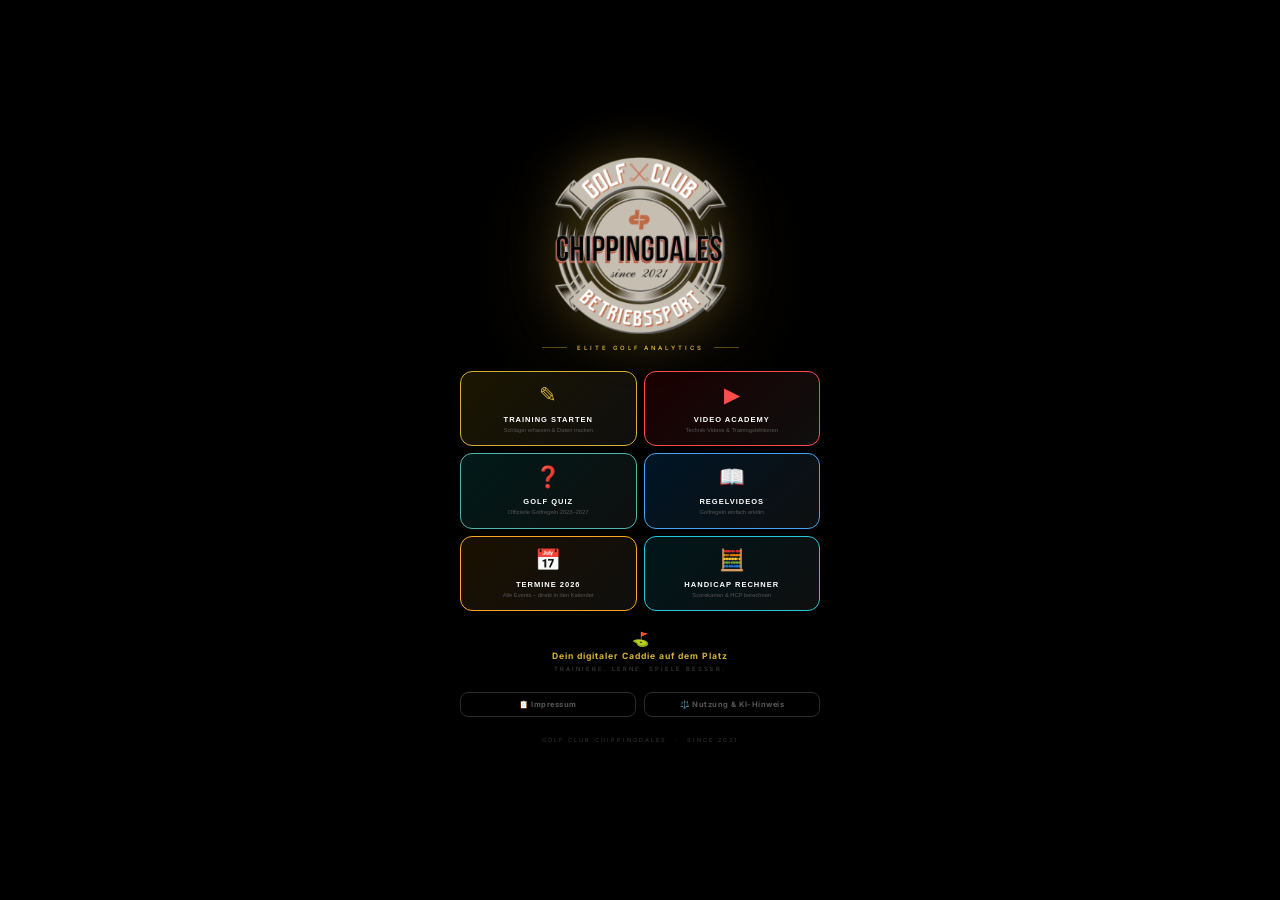
==== commit 732ba62d: "Add files via upload" ====
--- a/index.html
+++ b/index.html
@@ -153,6 +153,11 @@
     </div>
 
     <div class="video-body">
+        <div class="welcome-box" id="wb-video">
+            <div class="wb-icon">🎬</div>
+            <h2 class="wb-title" id="wb-video-title">Willkommen in der Video Academy!</h2>
+            <p class="wb-text">Hier findest du handverlesene Trainingsvideos von Top-Coaches – von den Grundlagen bis zum Slice-Fix. Tippe auf ein Video und lerne direkt auf dem Sofa oder unterwegs.</p>
+        </div>
         <p class="video-intro">Tippe auf ein Video zum Abspielen.</p>
 
         <!-- GRUNDLAGEN -->
@@ -442,6 +447,11 @@
     </div>
 
     <div class="video-body">
+        <div class="welcome-box" id="wb-rules">
+            <div class="wb-icon">📖</div>
+            <h2 class="wb-title" id="wb-rules-title">Willkommen bei den Regelvideos!</h2>
+            <p class="wb-text">Golfregeln müssen nicht trocken sein! Unsere Video-Sammlung erklärt die offiziellen Regeln 2023–2027 kurz und verständlich – ideal zur Vorbereitung auf Turnier und Platz.</p>
+        </div>
         <p class="video-intro">Golfregeln einfach & kompakt erklärt.<br>Tippe auf ein Video zum Abspielen.</p>
 
         <!-- GRUNDLAGEN -->
@@ -565,9 +575,17 @@
         <button onclick="backToLanding()" class="btn-back">← HAUPTMENÜ</button>
         <div class="video-header-center"><img src="logo.png" class="logo-small"><span class="video-screen-title">TERMINE 2026</span></div>
     </div>
+    <!-- Willkommen Termine -->
+    <div class="termine-welcome-wrap">
+        <div class="welcome-box" id="wb-termine">
+            <div class="wb-icon">📅</div>
+            <h2 class="wb-title" id="wb-termine-title">Alle Chippingdales Events im Überblick</h2>
+        </div>
+    </div>
+
     <!-- Wetterleiste FIXIERT -->
     <div class="termine-wetter-fixed">
-        <p class="video-intro" style="margin:0 0 8px;">Tippe auf einen Termin → Kalender &nbsp;|&nbsp; 🗺 → Navigation</p>
+        <p class="video-intro" style="margin:0 0 8px;">📆 Kalender ＋ &nbsp;|&nbsp; 🗺 Navigation</p>
         <div id="wetter-leiste" class="wetter-leiste" style="margin-bottom:0;">
             <div class="wetter-loading">📍 Wetterdaten werden geladen...</div>
         </div>
@@ -636,6 +654,11 @@
     </div>
 
     <div class="hcp-body">
+        <div class="welcome-box" id="wb-hcp">
+            <div class="wb-icon">🧮</div>
+            <h2 class="wb-title" id="wb-hcp-title">Willkommen beim Handicap Rechner!</h2>
+            <p class="wb-text">Berechne dein aktuelles Handicap direkt nach der Runde. Wähle deinen Golfclub – der Rechner öffnet mit der passenden Scorekarte und berechnet deine neue Stammvorgabe.</p>
+        </div>
         <p class="video-intro">Wähle deinen Golfplatz – der Rechner öffnet<br>direkt mit Scorekarte & HCP-Berechnung.</p>
 
         <div class="hcp-gruppe">
@@ -737,7 +760,7 @@
             <h3 class="legal-title">Vorstand & Ansprechpartner</h3>
             <p>1. Vorsitzender: <strong>Jean Michel Prothmann</strong><br>
             2. Vorsitzender: <strong>Thomas Roß</strong></p>
-            <p style="margin-top:8px;">E-Mail: <a href="mailto:vorstand@chippingdales.de" style="color:var(--gold);">vorstand@chippingdales.de</a></p>
+            <p style="margin-top:8px;">E-Mail: <a href="/cdn-cgi/l/email-protection#2d5b425f5e594c43496d4e45445d5d44434a494c41485e034948" style="color:var(--gold);"><span class="__cf_email__" data-cfemail="d3a5bca1a0a7b2bdb793b0bbbaa3a3babdb4b7b2bfb6a0fdb7b6">[email&#160;protected]</span></a></p>
         </div>
 
         <div class="legal-card">
@@ -818,7 +841,7 @@
             <h3 class="legal-title">Kontakt</h3>
             <p>Betriebssportverein Chippingdales e.V.<br>
             Stuttgarter Str. 108, 71332 Waiblingen<br>
-            E-Mail: <a href="mailto:vorstand@chippingdales.de" style="color:var(--gold);">vorstand@chippingdales.de</a></p>
+            E-Mail: <a href="/cdn-cgi/l/email-protection#bfc9d0cdcccbded1dbffdcd7d6cfcfd6d1d8dbded3dacc91dbda" style="color:var(--gold);"><span class="__cf_email__" data-cfemail="c9bfa6bbbabda8a7ad89aaa1a0b9b9a0a7aeada8a5acbae7adac">[email&#160;protected]</span></a></p>
         </div>
 
         <div style="height:30px;"></div>
@@ -882,6 +905,11 @@
                 </div>
             </div>
             <div class="scroll-area">
+<div class="welcome-box" id="wb-training">
+    <div class="wb-icon">⛳</div>
+    <h2 class="wb-title" id="wb-training-title">Guten Tag!</h2>
+    <p class="wb-text">Trage deine Schlagweiten ein und vergleiche sie mit den Richtwerten. Deine Daten werden lokal gespeichert – so verfolgst du deinen Fortschritt über die ganze Saison.</p>
+</div>
 <div id="input-list"></div>
                 <div style="height:50px;"></div>
             </div>
@@ -932,10 +960,9 @@
 
 </div>
 
-<script src="script.js"></script>
+<script data-cfasync="false" src="/cdn-cgi/scripts/5c5dd728/cloudflare-static/email-decode.min.js"></script><script src="script.js"></script>
 <script src="quiz.js"></script>
 <script>
-    // Service Worker registrieren
     if ('serviceWorker' in navigator) {
         window.addEventListener('load', function () {
             navigator.serviceWorker.register('./sw.js')
--- a/style.css
+++ b/style.css
@@ -569,4 +569,35 @@
 .legal-list {
     margin: 8px 0 0 0; padding-left: 18px;
     font-size: 0.68rem; color: #888; line-height: 1.8;
+}
+
+/* ══════════════════════════════════════
+   WILLKOMMENS-BOX (alle Bereiche)
+══════════════════════════════════════ */
+.welcome-box {
+    background: linear-gradient(135deg, #1a1400, #0f0f0f);
+    border: 1px solid var(--gold);
+    border-radius: 12px;
+    padding: 16px 14px;
+    text-align: center;
+    margin-bottom: 14px;
+}
+.wb-icon  { font-size: 1.6rem; margin-bottom: 6px; }
+.wb-title {
+    margin: 0 0 8px;
+    font-size: 0.85rem; font-weight: 800;
+    color: var(--gold); letter-spacing: 1px;
+    font-family: 'Inter', sans-serif;
+}
+.wb-text  {
+    font-size: 0.68rem; color: #888;
+    line-height: 1.6; margin: 0;
+    font-family: 'Inter', sans-serif;
+}
+
+/* Termine welcome außerhalb des scroll-bereichs */
+.termine-welcome-wrap {
+    flex-shrink: 0;
+    padding: 10px 14px 0;
+    background: var(--bg);
 }
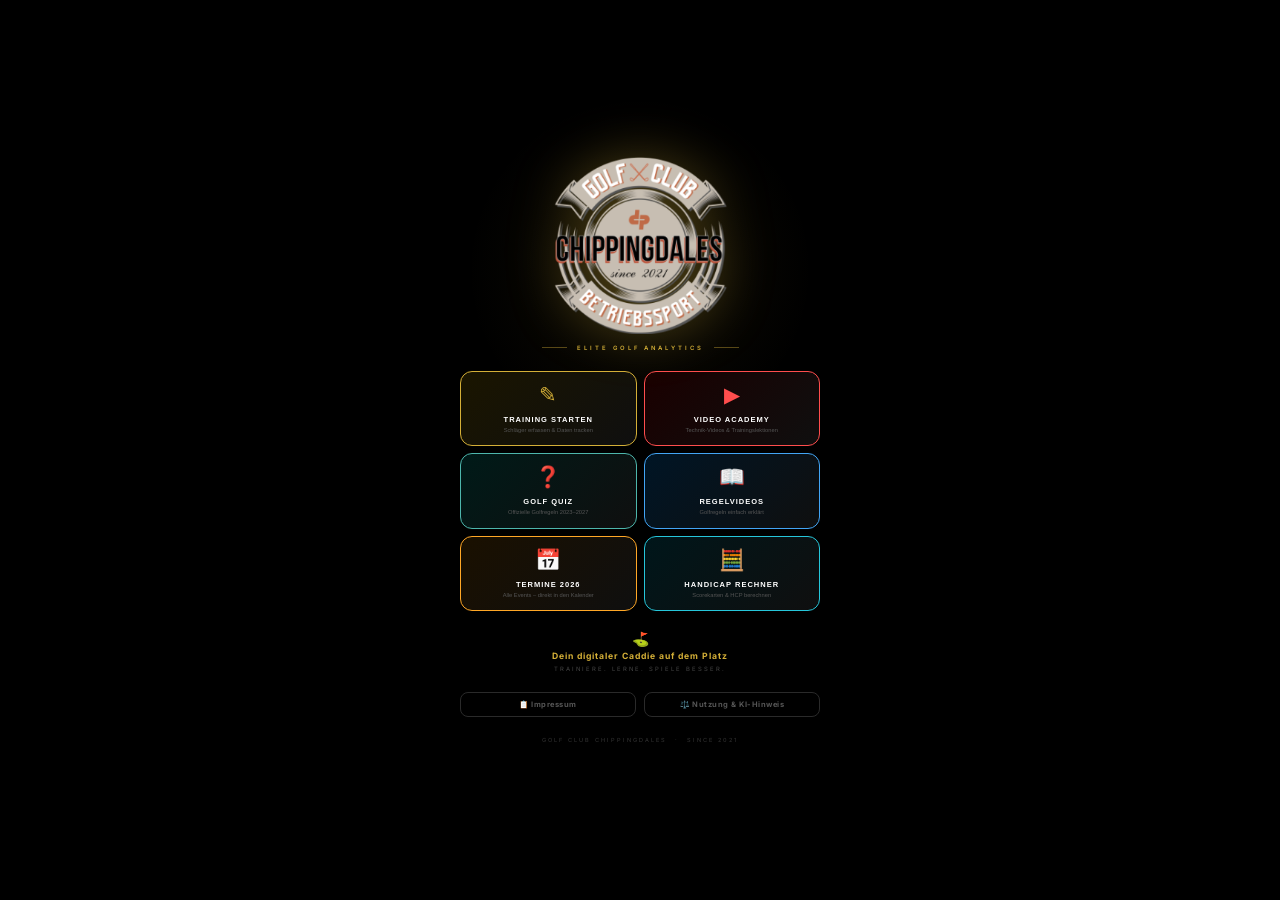
==== commit 2f5855c2: "Add files via upload" ====
--- a/index.html
+++ b/index.html
@@ -577,8 +577,7 @@
     </div>
     <!-- Willkommen Termine -->
     <div class="termine-welcome-wrap">
-        <div class="welcome-box" id="wb-termine">
-            <div class="wb-icon">📅</div>
+        <div class="welcome-box welcome-box--slim" id="wb-termine">
             <h2 class="wb-title" id="wb-termine-title">Alle Chippingdales Events im Überblick</h2>
         </div>
     </div>
--- a/style.css
+++ b/style.css
@@ -600,4 +600,8 @@
     flex-shrink: 0;
     padding: 10px 14px 0;
     background: var(--bg);
-}+}
+
+/* Schmale Welcome-Box ohne Icon */
+.welcome-box--slim { padding: 10px 14px; }
+.welcome-box--slim .wb-title { margin: 0; font-size: 0.72rem; }
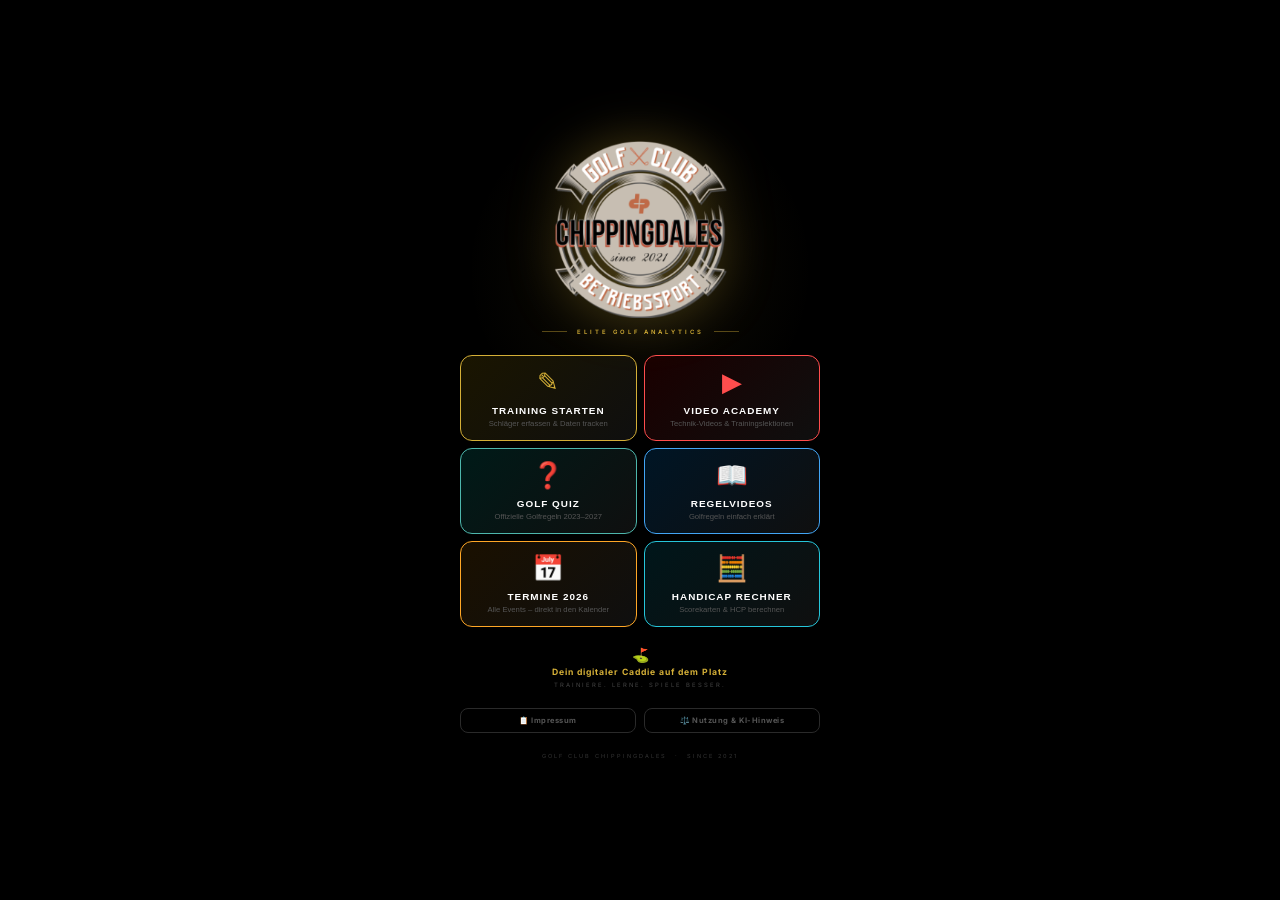
==== commit e6775457: "Add files via upload" ====
--- a/index.html
+++ b/index.html
@@ -585,9 +585,9 @@
     <!-- Wetterleiste FIXIERT -->
     <div class="termine-wetter-fixed">
         <p class="video-intro" style="margin:0 0 8px;">📆 Kalender ＋ &nbsp;|&nbsp; 🗺 Navigation</p>
-        <div id="wetter-leiste" class="wetter-leiste" style="margin-bottom:0;">
-            <div class="wetter-loading">📍 Wetterdaten werden geladen...</div>
-        </div>
+        <button onclick="openWetter()" class="btn-wetter-link">
+            🌤️ &nbsp; AKTUELLES WETTER &amp; 3-TAGE-VORSCHAU ÖFFNEN
+        </button>
     </div>
 
     <!-- Scrollbarer Termine-Bereich -->
--- a/style.css
+++ b/style.css
@@ -81,10 +81,10 @@
 .landing-card--quiz .lc-icon  { color: #2ecc71; }
 .landing-card--quiz .lc-arrow { color: #2ecc71; }
 
-.lc-icon  { font-size: 1.3rem; text-align: center; color: var(--gold); }
+.lc-icon  { font-size: 1.6rem; text-align: center; color: var(--gold); }
 .lc-body  { display: flex; flex-direction: column; gap: 3px; align-items: center; }
-.lc-title { font-size: 0.47rem; font-weight: 800; color: #fff; letter-spacing: 1px; text-align: center; }
-.lc-sub   { font-size: 0.36rem; color: #555; text-align: center; line-height: 1.3; }
+.lc-title { font-size: 0.62rem; font-weight: 800; color: #fff; letter-spacing: 1px; text-align: center; }
+.lc-sub   { font-size: 0.48rem; color: #555; text-align: center; line-height: 1.3; }
 .lc-arrow { display: none; }
 
 .landing-footer { font-size: 0.35rem; color: #333; letter-spacing: 2px; text-transform: uppercase; margin: 0; }
@@ -604,4 +604,18 @@
 
 /* Schmale Welcome-Box ohne Icon */
 .welcome-box--slim { padding: 10px 14px; }
-.welcome-box--slim .wb-title { margin: 0; font-size: 0.72rem; }+.welcome-box--slim .wb-title { margin: 0; font-size: 0.72rem; }
+
+/* Wetter-Link Button */
+.btn-wetter-link {
+    width: 100%; padding: 11px;
+    background: linear-gradient(135deg, #001525, #0a0a0a);
+    border: 1px solid #42a5f5;
+    color: #42a5f5; border-radius: 8px;
+    font-size: 0.68rem; font-weight: 800;
+    cursor: pointer; letter-spacing: 1px;
+    text-transform: uppercase;
+    font-family: 'Inter', sans-serif;
+    transition: all 0.15s;
+}
+.btn-wetter-link:active { background: #001a2e; border-color: #90caf9; color: #90caf9; }
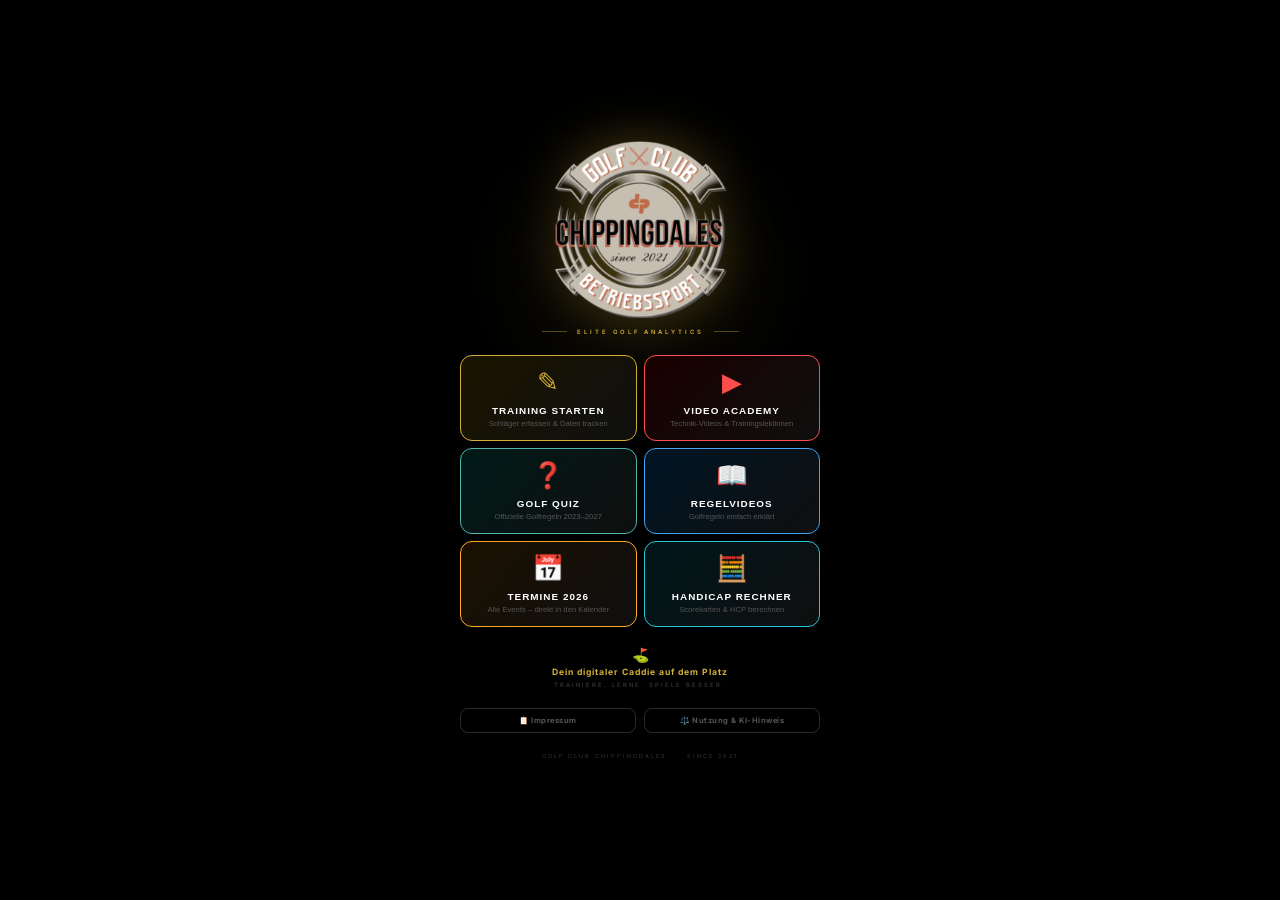
==== commit 92ca2fc2: "Add files via upload" ====
--- a/index.html
+++ b/index.html
@@ -585,9 +585,9 @@
     <!-- Wetterleiste FIXIERT -->
     <div class="termine-wetter-fixed">
         <p class="video-intro" style="margin:0 0 8px;">📆 Kalender ＋ &nbsp;|&nbsp; 🗺 Navigation</p>
-        <button onclick="openWetter()" class="btn-wetter-link">
-            🌤️ &nbsp; AKTUELLES WETTER &amp; 3-TAGE-VORSCHAU ÖFFNEN
-        </button>
+        <a id="wetter-btn" href="https://www.wetter.com" target="_blank" class="btn-wetter-link-a">
+            🌤️ &nbsp; WETTER.COM ÖFFNEN
+        </a>
     </div>
 
     <!-- Scrollbarer Termine-Bereich -->
--- a/style.css
+++ b/style.css
@@ -618,4 +618,20 @@
     font-family: 'Inter', sans-serif;
     transition: all 0.15s;
 }
-.btn-wetter-link:active { background: #001a2e; border-color: #90caf9; color: #90caf9; }+.btn-wetter-link:active { background: #001a2e; border-color: #90caf9; color: #90caf9; }
+
+/* Wetter Link als <a> Tag */
+.btn-wetter-link-a {
+    display: block; width: 100%;
+    padding: 11px; box-sizing: border-box;
+    background: linear-gradient(135deg, #001525, #0a0a0a);
+    border: 1px solid #42a5f5;
+    color: #42a5f5; border-radius: 8px;
+    font-size: 0.68rem; font-weight: 800;
+    cursor: pointer; letter-spacing: 1px;
+    text-transform: uppercase; text-align: center;
+    text-decoration: none;
+    font-family: 'Inter', sans-serif;
+    -webkit-tap-highlight-color: transparent;
+}
+.btn-wetter-link-a:active { background: #001a2e; color: #90caf9; }
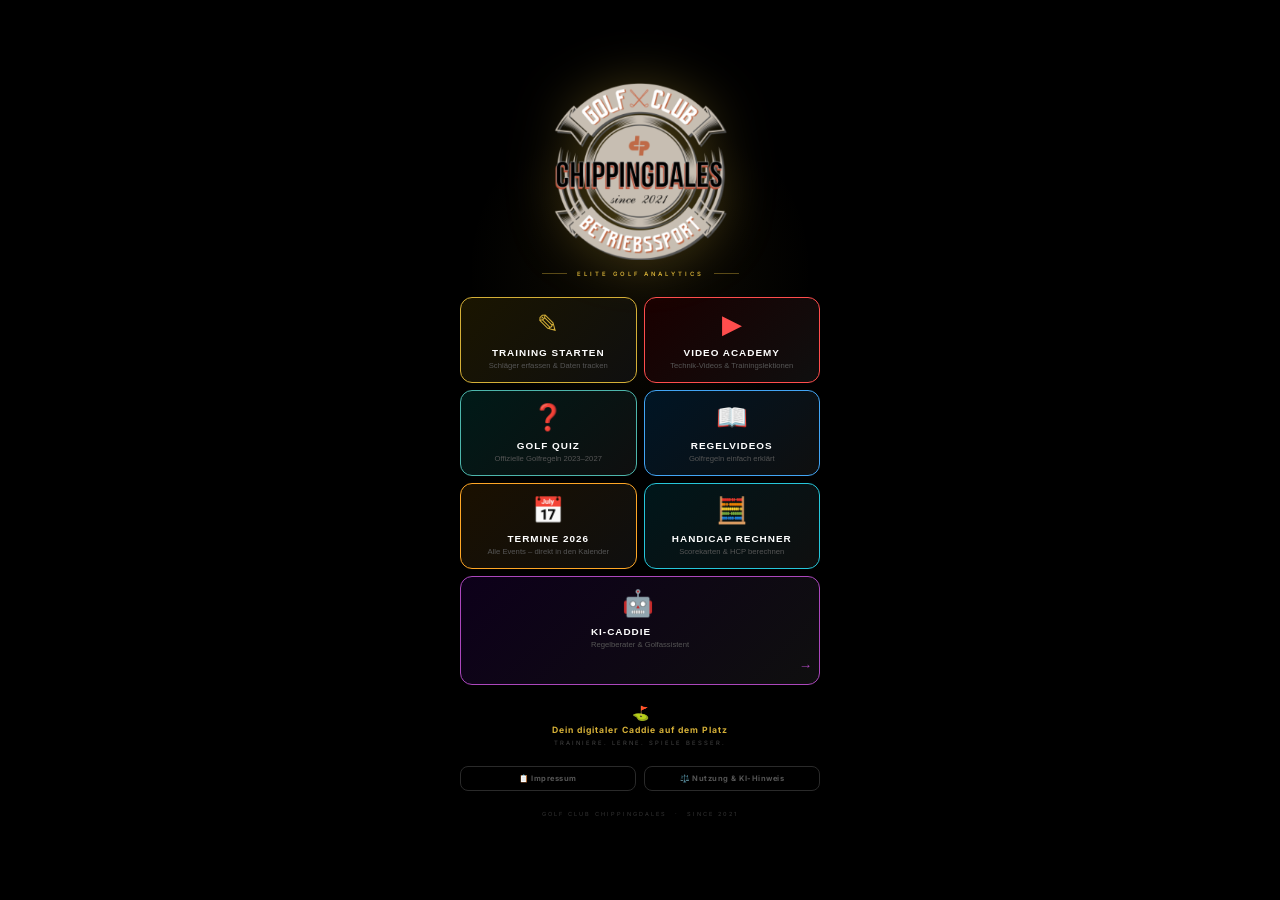
==== commit 5c7d8550: "Add files via upload" ====
--- a/index.html
+++ b/index.html
@@ -93,6 +93,15 @@
                 <div class="lc-body">
                     <span class="lc-title">HANDICAP RECHNER</span>
                     <span class="lc-sub">Scorekarten & HCP berechnen</span>
+                </div>
+                <div class="lc-arrow">→</div>
+            </button>
+
+            <button onclick="goToCaddie()" class="landing-card landing-card--caddie">
+                <div class="lc-icon">🤖</div>
+                <div class="lc-body">
+                    <span class="lc-title">KI-CADDIE</span>
+                    <span class="lc-sub">Regelberater & Golfassistent</span>
                 </div>
                 <div class="lc-arrow">→</div>
             </button>
@@ -845,6 +854,44 @@
 
         <div style="height:30px;"></div>
     </div>
+</div>
+
+
+<!-- ══════════════════════════════════════════
+     SCREEN 7: KI-CADDIE
+══════════════════════════════════════════ -->
+<div id="caddie-screen" class="hidden caddie-screen">
+
+    <div class="video-header">
+        <button onclick="backToLanding()" class="btn-back">← HAUPTMENÜ</button>
+        <div class="video-header-center">
+            <img src="logo.png" class="logo-small">
+            <span class="video-screen-title">KI-CADDIE</span>
+        </div>
+        <button onclick="clearCaddie()" class="btn-caddie-clear">🗑</button>
+    </div>
+
+    <div class="caddie-body">
+        <div id="caddie-messages">
+            <div class="caddie-welcome" id="caddie-welcome-box">
+                <div class="caddie-welcome-icon">🤖</div>
+                <h3 class="caddie-welcome-title" id="caddie-welcome-name">Dein KI-Caddie</h3>
+                <p class="caddie-welcome-text">Ich beantworte deine Golf-Fragen direkt auf dem Platz – Regeln, Situationen, Technik. Einfach fragen!</p>
+                <div class="caddie-suggestions">
+                    <button class="caddie-suggestion" onclick="askSuggestion(this)">Ball im Wasserhindernis – was tun?</button>
+                    <button class="caddie-suggestion" onclick="askSuggestion(this)">Unspielbare Lage – welche Optionen?</button>
+                    <button class="caddie-suggestion" onclick="askSuggestion(this)">Ball nicht auffindbar – wie viel Zeit?</button>
+                    <button class="caddie-suggestion" onclick="askSuggestion(this)">Ball trifft anderen Ball auf dem Grün</button>
+                </div>
+            </div>
+        </div>
+    </div>
+
+    <div class="caddie-input-area">
+        <textarea id="caddie-input" class="caddie-input" placeholder="Frage stellen..." rows="2" maxlength="500"></textarea>
+        <button id="caddie-send" onclick="sendCaddie()" class="caddie-send-btn">&#9654;</button>
+    </div>
+
 </div>
 
 
@@ -959,7 +1006,8 @@
 
 </div>
 
-<script data-cfasync="false" src="/cdn-cgi/scripts/5c5dd728/cloudflare-static/email-decode.min.js"></script><script src="script.js"></script>
+<script data-cfasync="false" src="/cdn-cgi/scripts/5c5dd728/cloudflare-static/email-decode.min.js"></script><script src="https://js.puter.com/v2/"></script>
+<script src="script.js"></script>
 <script src="quiz.js"></script>
 <script>
     if ('serviceWorker' in navigator) {
--- a/style.css
+++ b/style.css
@@ -56,6 +56,18 @@
     grid-template-columns: 1fr 1fr;
     gap: 7px;
 }
+
+/* KI-Caddie über volle Breite */
+.landing-card--caddie {
+    grid-column: 1 / -1;
+    flex-direction: row;
+    justify-content: flex-start;
+    min-height: auto;
+    padding: 13px 16px;
+}
+.landing-card--caddie .lc-body { align-items: flex-start; }
+.landing-card--caddie .lc-icon { font-size: 1.6rem; margin-right: 4px; }
+.landing-card--caddie .lc-arrow { display: block; margin-left: auto; }
 
 .landing-card {
     width: 100%; display: flex; flex-direction: column; align-items: center;
@@ -634,4 +646,207 @@
     font-family: 'Inter', sans-serif;
     -webkit-tap-highlight-color: transparent;
 }
-.btn-wetter-link-a:active { background: #001a2e; color: #90caf9; }+.btn-wetter-link-a:active { background: #001a2e; color: #90caf9; }
+
+/* ══════════════════════════════════════
+   KI-CADDIE
+══════════════════════════════════════ */
+
+/* Landing Card */
+.landing-card--caddie {
+    border-color: #ab47bc;
+    background: linear-gradient(135deg, #0d001a, #0f0f0f);
+}
+.landing-card--caddie .lc-icon  { color: #ab47bc; }
+.landing-card--caddie .lc-arrow { color: #ab47bc; }
+
+/* Screen */
+.caddie-screen {
+    position: fixed; inset: 0; background: var(--bg);
+    display: flex; flex-direction: column; z-index: 100;
+}
+
+.btn-caddie-clear {
+    background: transparent; border: 1px solid #2a2a2a;
+    color: #555; padding: 7px 10px; border-radius: 6px;
+    font-size: 0.9rem; cursor: pointer;
+}
+.btn-caddie-clear:active { border-color: var(--red); color: var(--red); }
+
+/* Chat Body */
+.caddie-body {
+    flex: 1; overflow-y: auto; padding: 14px;
+    -webkit-overflow-scrolling: touch;
+}
+
+/* Willkommen */
+.caddie-welcome {
+    background: linear-gradient(135deg, #0d001a, #0f0f0f);
+    border: 1px solid #ab47bc; border-radius: 12px;
+    padding: 18px; text-align: center; margin-bottom: 14px;
+}
+.caddie-welcome-icon  { font-size: 2rem; margin-bottom: 8px; }
+.caddie-welcome-title {
+    margin: 0 0 8px; font-size: 0.85rem; font-weight: 800;
+    color: #ab47bc; font-family: 'Inter', sans-serif;
+}
+.caddie-welcome-text {
+    font-size: 0.68rem; color: #888; line-height: 1.6;
+    margin: 0 0 14px; font-family: 'Inter', sans-serif;
+}
+
+/* Vorschläge */
+.caddie-suggestions { display: flex; flex-direction: column; gap: 7px; }
+.caddie-suggestion {
+    background: #0a0a0a; border: 1px solid #2a2a2a;
+    color: #aaa; padding: 9px 12px; border-radius: 8px;
+    font-size: 0.65rem; cursor: pointer; text-align: left;
+    font-family: 'Inter', sans-serif; line-height: 1.4;
+    transition: border-color 0.15s;
+}
+.caddie-suggestion:active { border-color: #ab47bc; color: #ce93d8; }
+
+/* Nachrichten */
+.caddie-msg-wrap { margin-bottom: 10px; display: flex; }
+.caddie-msg-user      { justify-content: flex-end; }
+.caddie-msg-assistant { justify-content: flex-start; }
+
+.caddie-bubble {
+    max-width: 85%; padding: 10px 13px;
+    border-radius: 12px; font-size: 0.72rem;
+    line-height: 1.6; font-family: 'Inter', sans-serif;
+}
+.caddie-msg-user .caddie-bubble {
+    background: #ab47bc; color: #fff;
+    border-bottom-right-radius: 3px;
+}
+.caddie-msg-assistant .caddie-bubble {
+    background: #0f0f0f; border: 1px solid #2a2a2a;
+    color: #ddd; border-bottom-left-radius: 3px;
+}
+.caddie-msg-assistant .caddie-bubble strong { color: #ab47bc; }
+
+/* Input */
+.caddie-input-area {
+    display: flex; gap: 8px; padding: 10px 14px 14px;
+    background: #000; border-top: 1px solid #1a1a1a;
+    flex-shrink: 0;
+}
+.caddie-input {
+    flex: 1; background: #0a0a0a; border: 1px solid #2a2a2a;
+    color: #fff; border-radius: 10px; padding: 10px 12px;
+    font-size: 0.78rem; font-family: 'Inter', sans-serif;
+    resize: none; outline: none; line-height: 1.4;
+}
+.caddie-input:focus { border-color: #ab47bc; }
+.caddie-send-btn {
+    background: #ab47bc; border: none; color: #fff;
+    width: 44px; height: 44px; border-radius: 10px;
+    font-size: 1.1rem; cursor: pointer; flex-shrink: 0;
+    align-self: flex-end;
+}
+.caddie-send-btn:active { background: #8e24aa; }
+
+/* ── KI-Caddie iframe ── */
+.caddie-iframe-wrap {
+    position: relative; flex: 1;
+    display: flex; flex-direction: column;
+}
+.caddie-iframe {
+    flex: 1; width: 100%; border: none;
+    background: #fff;
+}
+.caddie-overlay {
+    position: absolute; inset: 0;
+    background: var(--bg);
+    display: flex; align-items: center; justify-content: center;
+    padding: 20px; z-index: 10;
+}
+.caddie-overlay-box {
+    background: linear-gradient(135deg, #0d001a, #0f0f0f);
+    border: 1px solid #ab47bc;
+    border-radius: 14px; padding: 22px 18px;
+    text-align: center; width: 100%; max-width: 340px;
+}
+.caddie-overlay-icon  { font-size: 2rem; margin-bottom: 8px; }
+.caddie-overlay-title {
+    margin: 0 0 8px; font-size: 0.9rem; font-weight: 800;
+    color: #ab47bc; font-family: 'Inter', sans-serif;
+}
+.caddie-overlay-text  {
+    font-size: 0.68rem; color: #888; line-height: 1.5;
+    margin: 0 0 16px; font-family: 'Inter', sans-serif;
+}
+.caddie-overlay-btns  { display: flex; flex-direction: column; gap: 8px; }
+.caddie-topic-btn {
+    background: #0a0a0a; border: 1px solid #2a2a2a;
+    color: #ccc; padding: 11px 14px; border-radius: 9px;
+    font-size: 0.68rem; cursor: pointer; text-align: left;
+    font-family: 'Inter', sans-serif; line-height: 1.4;
+    transition: border-color 0.15s;
+}
+.caddie-topic-btn:active { border-color: #ab47bc; color: #ce93d8; }
+.caddie-overlay-hint {
+    font-size: 0.52rem; color: #444;
+    margin: 14px 0 0; font-family: 'Inter', sans-serif;
+}
+
+/* ── KI-Caddie Chat ── */
+.caddie-body {
+    flex: 1; overflow-y: auto; padding: 14px;
+    -webkit-overflow-scrolling: touch;
+}
+.caddie-welcome {
+    background: linear-gradient(135deg, #0d001a, #0f0f0f);
+    border: 1px solid #ab47bc; border-radius: 12px;
+    padding: 18px; text-align: center; margin-bottom: 14px;
+}
+.caddie-welcome-icon  { font-size: 2rem; margin-bottom: 8px; }
+.caddie-welcome-title {
+    margin: 0 0 8px; font-size: 0.85rem; font-weight: 800;
+    color: #ab47bc; font-family: 'Inter', sans-serif;
+}
+.caddie-welcome-text {
+    font-size: 0.68rem; color: #888; line-height: 1.6;
+    margin: 0 0 14px; font-family: 'Inter', sans-serif;
+}
+.caddie-suggestions { display: flex; flex-direction: column; gap: 7px; }
+.caddie-suggestion {
+    background: #0a0a0a; border: 1px solid #2a2a2a;
+    color: #aaa; padding: 9px 12px; border-radius: 8px;
+    font-size: 0.65rem; cursor: pointer; text-align: left;
+    font-family: 'Inter', sans-serif; transition: border-color 0.15s;
+}
+.caddie-suggestion:active { border-color: #ab47bc; color: #ce93d8; }
+.caddie-msg-wrap { margin-bottom: 10px; display: flex; }
+.caddie-msg-user      { justify-content: flex-end; }
+.caddie-msg-assistant { justify-content: flex-start; }
+.caddie-bubble {
+    max-width: 85%; padding: 10px 13px; border-radius: 12px;
+    font-size: 0.72rem; line-height: 1.6; font-family: 'Inter', sans-serif;
+}
+.caddie-msg-user .caddie-bubble {
+    background: #ab47bc; color: #fff; border-bottom-right-radius: 3px;
+}
+.caddie-msg-assistant .caddie-bubble {
+    background: #0f0f0f; border: 1px solid #2a2a2a;
+    color: #ddd; border-bottom-left-radius: 3px;
+}
+.caddie-msg-assistant .caddie-bubble strong { color: #ce93d8; }
+.caddie-input-area {
+    display: flex; gap: 8px; padding: 10px 14px 14px;
+    background: #000; border-top: 1px solid #1a1a1a; flex-shrink: 0;
+}
+.caddie-input {
+    flex: 1; background: #0a0a0a; border: 1px solid #2a2a2a;
+    color: #fff; border-radius: 10px; padding: 10px 12px;
+    font-size: 0.78rem; font-family: 'Inter', sans-serif;
+    resize: none; outline: none; line-height: 1.4;
+}
+.caddie-input:focus { border-color: #ab47bc; }
+.caddie-send-btn {
+    background: #ab47bc; border: none; color: #fff;
+    width: 44px; height: 44px; border-radius: 10px;
+    font-size: 1.1rem; cursor: pointer; flex-shrink: 0; align-self: flex-end;
+}
+.caddie-send-btn:active { background: #8e24aa; }
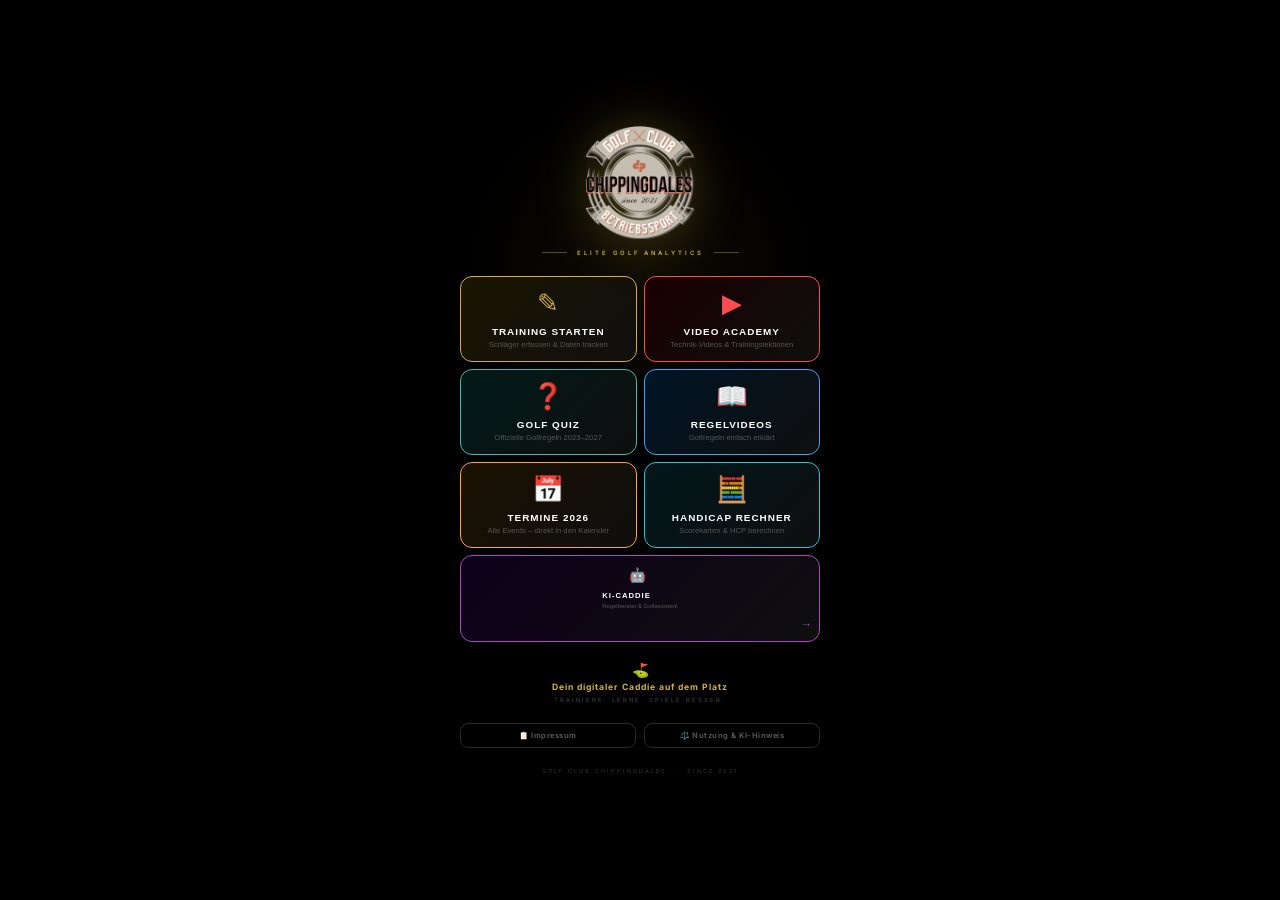
==== commit 3d022672: "Add files via upload" ====
--- a/index.html
+++ b/index.html
@@ -868,28 +868,16 @@
             <img src="logo.png" class="logo-small">
             <span class="video-screen-title">KI-CADDIE</span>
         </div>
-        <button onclick="clearCaddie()" class="btn-caddie-clear">🗑</button>
-    </div>
-
-    <div class="caddie-body">
-        <div id="caddie-messages">
-            <div class="caddie-welcome" id="caddie-welcome-box">
-                <div class="caddie-welcome-icon">🤖</div>
-                <h3 class="caddie-welcome-title" id="caddie-welcome-name">Dein KI-Caddie</h3>
-                <p class="caddie-welcome-text">Ich beantworte deine Golf-Fragen direkt auf dem Platz – Regeln, Situationen, Technik. Einfach fragen!</p>
-                <div class="caddie-suggestions">
-                    <button class="caddie-suggestion" onclick="askSuggestion(this)">Ball im Wasserhindernis – was tun?</button>
-                    <button class="caddie-suggestion" onclick="askSuggestion(this)">Unspielbare Lage – welche Optionen?</button>
-                    <button class="caddie-suggestion" onclick="askSuggestion(this)">Ball nicht auffindbar – wie viel Zeit?</button>
-                    <button class="caddie-suggestion" onclick="askSuggestion(this)">Ball trifft anderen Ball auf dem Grün</button>
-                </div>
-            </div>
-        </div>
-    </div>
-
-    <div class="caddie-input-area">
-        <textarea id="caddie-input" class="caddie-input" placeholder="Frage stellen..." rows="2" maxlength="500"></textarea>
-        <button id="caddie-send" onclick="sendCaddie()" class="caddie-send-btn">&#9654;</button>
+    </div>
+
+    <div class="caddie-iframe-wrap">
+        <iframe
+            src="https://www.chatbase.co/chatbot-iframe/PM6BM-lLMDEEvMu65FVB-"
+            width="100%"
+            style="height: 100%; border: none;"
+            frameborder="0"
+            allow="microphone"
+        ></iframe>
     </div>
 
 </div>
--- a/style.css
+++ b/style.css
@@ -37,7 +37,7 @@
 
 .landing-logo-wrap { display: flex; flex-direction: column; align-items: center; gap: 10px; }
 .landing-logo {
-    width: 173px;
+    width: 110px;
     filter: drop-shadow(0 0 25px rgba(212,175,55,0.3));
     animation: logo-pulse 3s ease-in-out infinite;
 }
@@ -57,17 +57,19 @@
     gap: 7px;
 }
 
-/* KI-Caddie über volle Breite */
+/* KI-Caddie über volle Breite – sehr kompakt */
 .landing-card--caddie {
     grid-column: 1 / -1;
     flex-direction: row;
     justify-content: flex-start;
     min-height: auto;
-    padding: 13px 16px;
+    padding: 6px 12px;
 }
 .landing-card--caddie .lc-body { align-items: flex-start; }
-.landing-card--caddie .lc-icon { font-size: 1.6rem; margin-right: 4px; }
-.landing-card--caddie .lc-arrow { display: block; margin-left: auto; }
+.landing-card--caddie .lc-icon { font-size: 0.85rem; margin-right: 6px; }
+.landing-card--caddie .lc-title { font-size: 0.48rem; }
+.landing-card--caddie .lc-sub   { font-size: 0.37rem; }
+.landing-card--caddie .lc-arrow { display: block; margin-left: auto; color: #ab47bc; font-size: 0.7rem; }
 
 .landing-card {
     width: 100%; display: flex; flex-direction: column; align-items: center;
@@ -849,4 +851,875 @@
     width: 44px; height: 44px; border-radius: 10px;
     font-size: 1.1rem; cursor: pointer; flex-shrink: 0; align-self: flex-end;
 }
+.caddie-send-btn:active { background: #8e24aa; }/* ══════════════════════════════════════════
+   KI-CADDIE
+══════════════════════════════════════════ */
+
+/* Landing Card */
+.landing-card--caddie {
+    border-color: #ab47bc;
+    background: linear-gradient(135deg, #0d001a, #0f0f0f);
+}
+.landing-card--caddie .lc-icon  { color: #ab47bc; }
+
+/* Screen */
+.caddie-screen {
+    position: fixed; inset: 0; background: var(--bg);
+    display: flex; flex-direction: column; z-index: 100;
+    overflow: hidden;
+}
+
+/* iframe wrapper – füllt den gesamten verfügbaren Platz */
+.caddie-iframe-wrap {
+    flex: 1;
+    display: flex;
+    flex-direction: column;
+    overflow: hidden;
+    background: #fff;
+}
+
+.caddie-iframe-wrap iframe {
+    flex: 1;
+    width: 100%;
+    border: none;
+    display: block;
+}
+
+
+/* ══════════════════════════════════════
+   LANDING PAGE
+══════════════════════════════════════ */
+.overlay {
+    position: fixed; inset: 0; background: #000;
+    display: flex; align-items: center; justify-content: center; z-index: 100;
+}
+
+.landing-glow {
+    position: fixed; top: 30%; left: 50%; transform: translate(-50%, -50%);
+    width: 350px; height: 350px; border-radius: 50%; pointer-events: none;
+    background: radial-gradient(circle, rgba(212,175,55,0.07) 0%, transparent 70%);
+}
+
+.landing-content {
+    position: relative; z-index: 1;
+    width: 90%; max-width: 360px;
+    display: flex; flex-direction: column; align-items: center; gap: 20px;
+}
+
+.landing-logo-wrap { display: flex; flex-direction: column; align-items: center; gap: 10px; }
+.landing-logo {
+    width: 110px;
+    filter: drop-shadow(0 0 25px rgba(212,175,55,0.3));
+    animation: logo-pulse 3s ease-in-out infinite;
+}
+@keyframes logo-pulse {
+    0%, 100% { filter: drop-shadow(0 0 18px rgba(212,175,55,0.2)); }
+    50%       { filter: drop-shadow(0 0 35px rgba(212,175,55,0.5)); }
+}
+
+.landing-tagline-block { display: flex; align-items: center; gap: 10px; }
+.landing-line { width: 25px; height: 1px; background: var(--gold); opacity: 0.4; }
+.landing-tagline-text { font-size: 0.37rem; letter-spacing: 3px; color: var(--gold); font-weight: 600; white-space: nowrap; }
+
+.landing-cards {
+    width: 100%;
+    display: grid;
+    grid-template-columns: 1fr 1fr;
+    gap: 7px;
+}
+
+/* KI-Caddie über volle Breite – sehr kompakt */
+.landing-card--caddie {
+    grid-column: 1 / -1;
+    flex-direction: row;
+    justify-content: flex-start;
+    min-height: auto;
+    padding: 6px 12px;
+}
+.landing-card--caddie .lc-body { align-items: flex-start; }
+.landing-card--caddie .lc-icon { font-size: 0.85rem; margin-right: 6px; }
+.landing-card--caddie .lc-title { font-size: 0.48rem; }
+.landing-card--caddie .lc-sub   { font-size: 0.37rem; }
+.landing-card--caddie .lc-arrow { display: block; margin-left: auto; color: #ab47bc; font-size: 0.7rem; }
+
+.landing-card {
+    width: 100%; display: flex; flex-direction: column; align-items: center;
+    justify-content: center; gap: 8px;
+    background: var(--card); border-radius: 12px; padding: 11px 7px;
+    border: 1px solid #1e1e1e; cursor: pointer; text-align: center;
+    transition: transform 0.15s, border-color 0.15s;
+    min-height: 65px;
+}
+.landing-card:active { transform: scale(0.98); }
+.landing-card--gold  { border-color: var(--gold); }
+.landing-card--gold  { background: linear-gradient(135deg, #1a1500, #0f0f0f); }
+.landing-card--gold .lc-icon  { color: var(--gold); }
+.landing-card--gold .lc-arrow { color: var(--gold); }
+
+/* Video Academy – Rot */
+.landing-card--dark  { border-color: #ff4d4d; background: linear-gradient(135deg, #1a0000, #0f0f0f); }
+.landing-card--dark .lc-icon  { color: #ff4d4d; }
+.landing-card--dark .lc-arrow { color: #ff4d4d; }
+
+/* Golf Quiz – Grün */
+.landing-card--quiz  { border-color: #2ecc71; background: linear-gradient(135deg, #001a0d, #0f0f0f); }
+.landing-card--quiz .lc-icon  { color: #2ecc71; }
+.landing-card--quiz .lc-arrow { color: #2ecc71; }
+
+.lc-icon  { font-size: 1.6rem; text-align: center; color: var(--gold); }
+.lc-body  { display: flex; flex-direction: column; gap: 3px; align-items: center; }
+.lc-title { font-size: 0.62rem; font-weight: 800; color: #fff; letter-spacing: 1px; text-align: center; }
+.lc-sub   { font-size: 0.48rem; color: #555; text-align: center; line-height: 1.3; }
+.lc-arrow { display: none; }
+
+.landing-footer { font-size: 0.35rem; color: #333; letter-spacing: 2px; text-transform: uppercase; margin: 0; }
+
+
+/* ══════════════════════════════════════
+   LOGIN SCREEN
+══════════════════════════════════════ */
+.splash-content {
+    width: 90%; max-width: 350px; text-align: center;
+    display: flex; flex-direction: column; align-items: center;
+}
+.logo-hero-container { display: flex; align-items: center; justify-content: center; padding-bottom: 24px; }
+.logo-hero { width: 100%; max-width: 240px; filter: drop-shadow(0 0 20px rgba(212,175,55,0.3)); }
+.login-box {
+    background: var(--card); border: 1px solid var(--border);
+    padding: 24px 20px; border-radius: 12px; width: 100%;
+}
+.brand-title    { font-weight: 800; letter-spacing: 4px; color: var(--gold); margin: 0; font-size: 1.3rem; }
+.brand-subtitle { font-size: 0.55rem; color: var(--muted); margin-bottom: 18px; letter-spacing: 2px; text-transform: uppercase; }
+.input-group input {
+    width: 100%; background: #000; border: 1px solid #333; padding: 12px;
+    margin-bottom: 8px; border-radius: 6px; color: #fff; font-size: 1rem; text-align: center;
+}
+.selection-row { display: flex; gap: 10px; margin-top: 14px; }
+.btn-sel {
+    flex: 1; padding: 13px; font-weight: 700; border-radius: 6px;
+    border: 1px solid var(--gold); background: transparent;
+    color: var(--gold); font-size: 0.8rem; cursor: pointer; text-transform: uppercase;
+}
+.btn-back-landing {
+    margin-top: 16px; background: transparent; border: 1px solid #2a2a2a;
+    color: #555; padding: 10px 20px; border-radius: 6px;
+    font-size: 0.62rem; font-weight: 700; cursor: pointer;
+    text-transform: uppercase; letter-spacing: 1px;
+}
+
+
+/* ══════════════════════════════════════
+   VIDEO ACADEMY
+══════════════════════════════════════ */
+.video-screen {
+    position: fixed; inset: 0; background: var(--bg);
+    display: flex; flex-direction: column; z-index: 100;
+}
+.video-header {
+    height: 58px; flex-shrink: 0;
+    display: flex; align-items: center; gap: 12px; padding: 0 16px;
+    background: #000; border-bottom: 1px solid #1a1a1a;
+}
+.video-header-center { display: flex; align-items: center; gap: 10px; flex: 1; justify-content: center; }
+.video-screen-title  { font-size: 0.68rem; font-weight: 800; color: var(--gold); letter-spacing: 2px; }
+
+.btn-back {
+    background: transparent; border: 1px solid #2a2a2a;
+    color: #666; padding: 7px 11px; border-radius: 6px;
+    font-size: 0.58rem; font-weight: 700; cursor: pointer;
+    text-transform: uppercase; letter-spacing: 1px; white-space: nowrap; flex-shrink: 0;
+}
+.btn-back:active { border-color: var(--gold); color: var(--gold); }
+
+.video-body { flex: 1; overflow-y: auto; padding: 14px 14px 0; -webkit-overflow-scrolling: touch; }
+
+.video-intro { font-size: 0.62rem; color: #444; text-align: center; margin: 0 0 18px; }
+
+.video-category  { margin-bottom: 22px; }
+.category-label  {
+    display: flex; align-items: center; gap: 8px;
+    font-size: 0.52rem; font-weight: 800; color: var(--gold);
+    letter-spacing: 3px; margin-bottom: 10px;
+}
+.cat-dot { width: 5px; height: 5px; border-radius: 50%; background: var(--gold); flex-shrink: 0; }
+
+.video-grid { display: grid; grid-template-columns: repeat(2, 1fr); gap: 8px; }
+
+.video-card {
+    background: var(--card); border: 1px solid #1a1a1a;
+    border-radius: 10px; overflow: hidden; cursor: pointer;
+    -webkit-tap-highlight-color: transparent;
+    transition: border-color 0.15s;
+}
+.video-card:active { border-color: var(--gold); }
+
+.vc-thumb {
+    position: relative; width: 100%; aspect-ratio: 16/9;
+    overflow: hidden; background: #050505;
+}
+.vc-thumb img { width: 100%; height: 100%; object-fit: cover; display: block; }
+.vc-play {
+    position: absolute; inset: 0;
+    display: flex; align-items: center; justify-content: center;
+    background: rgba(0,0,0,0.4); color: var(--gold); font-size: 1.5rem;
+}
+
+.vc-info    { padding: 7px 8px 9px; }
+.vc-title   { display: block; font-size: 0.58rem; font-weight: 700; color: #ddd; line-height: 1.4; margin-bottom: 3px; }
+.vc-channel { display: block; font-size: 0.48rem; color: #555; text-transform: uppercase; letter-spacing: 1px; }
+
+/* Video In-App Modal */
+.video-modal-content {
+    background: #000; border: 1px solid var(--gold);
+    border-radius: 12px; width: 94%; max-width: 520px;
+    overflow: hidden; display: flex; flex-direction: column;
+}
+.btn-video-close {
+    width: 100%; padding: 11px; background: #0a0a0a;
+    border: none; border-bottom: 1px solid #1a1a1a;
+    color: #666; font-size: 0.6rem; font-weight: 800;
+    cursor: pointer; letter-spacing: 2px; text-transform: uppercase;
+}
+.btn-video-close:active { color: var(--red); }
+.video-embed-wrap { position: relative; width: 100%; aspect-ratio: 16/9; background: #000; }
+.video-embed-wrap iframe { position: absolute; inset: 0; width: 100%; height: 100%; }
+
+
+/* ══════════════════════════════════════
+   MODALS
+══════════════════════════════════════ */
+.modal {
+    position: fixed; inset: 0; background: rgba(0,0,0,0.95);
+    display: flex; align-items: center; justify-content: center; z-index: 2000;
+}
+.modal-content {
+    background: var(--card); border: 1px solid var(--border);
+    padding: 24px; border-radius: 12px; width: 85%; max-width: 320px; text-align: center;
+}
+.ref-modal-content { max-height: 80vh; overflow-y: auto; text-align: left; }
+.modal-header {
+    display: flex; justify-content: space-between; align-items: center;
+    margin-bottom: 18px; border-bottom: 1px solid var(--gold); padding-bottom: 10px;
+}
+.modal-header h3 { margin: 0; font-size: 0.9rem; color: var(--gold); }
+.btn-close { background: transparent; border: none; color: #fff; font-size: 1.2rem; cursor: pointer; }
+.modal-btns { display: flex; gap: 10px; margin-top: 14px; }
+.btn-gray-compact { flex: 1; padding: 10px; background: #1a1a1a; border: 1px solid #333; color: #888; border-radius: 6px; font-size: 0.7rem; font-weight: 700; cursor: pointer; }
+.btn-red-compact  { flex: 1; padding: 10px; background: var(--red); border: none; color: #fff; border-radius: 6px; font-size: 0.7rem; font-weight: 700; cursor: pointer; }
+
+.ref-grid { display: grid; grid-template-columns: 1fr 1fr; gap: 10px; }
+.ref-item { background: #0a0a0a; border: 1px solid #1a1a1a; padding: 10px; border-radius: 8px; text-align: center; }
+.ref-item label { display: block; font-size: 0.6rem; color: #555; }
+.ref-item span   { font-size: 0.85rem; font-weight: 800; color: var(--gold); }
+
+
+/* ══════════════════════════════════════
+   MAIN APP
+══════════════════════════════════════ */
+.app-header {
+    height: 62px; display: flex; justify-content: space-between; align-items: center;
+    padding: 0 18px; border-bottom: 1px solid var(--border); background: #000;
+}
+.logo-small    { height: 34px; }
+.gender-label  {
+    font-size: 0.48rem; border: 1px solid var(--gold); color: var(--gold);
+    padding: 2px 6px; border-radius: 4px; font-weight: 800; text-transform: uppercase; margin-left: 8px;
+}
+#display-name-header { display: block; font-size: 0.88rem; font-weight: 600; color: #fff; }
+.hcp-label { font-size: 0.62rem; color: var(--gold); font-weight: 800; }
+
+.app-body { height: calc(100vh - 127px); position: relative; }
+.tab-pane  { height: 100%; display: flex; flex-direction: column; }
+
+.pane-header {
+    padding: 13px 18px; display: flex; justify-content: space-between; align-items: center;
+    border-bottom: 1px solid #111; flex-shrink: 0;
+}
+.header-title-group { display: flex; flex-direction: column; }
+.pane-header h2 { font-size: 0.72rem; color: #fff; letter-spacing: 1px; text-transform: uppercase; margin: 0; font-weight: 800; }
+.live-date-tag  { font-size: 0.68rem; color: var(--gold); font-weight: 600; margin-top: 2px; }
+
+.header-actions { display: flex; gap: 8px; }
+.btn-quick-ref {
+    background: transparent; border: 1px solid var(--gold);
+    color: var(--gold); padding: 6px 11px; border-radius: 5px;
+    font-size: 0.62rem; font-weight: 800; cursor: pointer; text-transform: uppercase;
+}
+.btn-quick-save {
+    background: var(--gold-gradient); color: #000; border: none;
+    padding: 6px 11px; border-radius: 5px;
+    font-size: 0.62rem; font-weight: 800; cursor: pointer; text-transform: uppercase;
+}
+
+.scroll-area { flex: 1; overflow-y: auto; padding: 13px 16px; -webkit-overflow-scrolling: touch; }
+
+.club-row {
+    background: #0a0a0a; padding: 10px; border-radius: 10px;
+    border: 1px solid #1a1a1a;
+    display: grid; grid-template-columns: 95px 70px 1fr;
+    gap: 8px; align-items: center; margin-bottom: 7px;
+}
+.c-name { font-size: 0.73rem; font-weight: 700; color: #ccc; }
+.club-row input {
+    background: #000; border: 1px solid #222; color: #fff;
+    padding: 8px; border-radius: 6px; font-size: 0.9rem; text-align: center;
+}
+
+.bottom-nav {
+    height: 65px; position: fixed; bottom: 0; width: 100%;
+    background: #000; border-top: 1px solid var(--border);
+    display: flex; justify-content: space-around; align-items: center; z-index: 500;
+}
+.nav-item { background: none; border: none; color: #444; text-align: center; cursor: pointer; padding: 8px; }
+.nav-item.active { color: var(--gold); }
+.nav-icon { font-size: 1.2rem; }
+.nav-item span { font-size: 0.52rem; font-weight: 800; display: block; text-transform: uppercase; }
+
+.h-card { background: var(--card); border: 1px solid var(--border); padding: 10px; border-radius: 10px; margin-bottom: 7px; }
+.h-top  { display: flex; justify-content: space-between; font-size: 0.58rem; color: #444; margin-bottom: 5px; }
+.h-mid  { display: grid; grid-template-columns: 1fr auto 1fr; align-items: center; gap: 8px; background: #050505; padding: 8px; border-radius: 6px; }
+.h-val label { display: block; font-size: 0.44rem; color: #333; text-transform: uppercase; }
+.h-val span  { font-size: 1rem; font-weight: 700; }
+
+.settings-page .settings-card { background: var(--card); border: 1px solid var(--border); padding: 14px; border-radius: 10px; }
+.btn-full-red  { width: 100%; padding: 16px; background: var(--red); border: none; color: #fff; font-weight: 800; border-radius: 10px; cursor: pointer; font-size: 0.78rem; letter-spacing: 1px; }
+.btn-full-gold { width: 100%; padding: 16px; background: transparent; border: 1px solid var(--gold); color: var(--gold); font-weight: 800; border-radius: 10px; cursor: pointer; font-size: 0.78rem; letter-spacing: 1px; }
+/* Landing Card Regelvideos */
+.landing-card--rules {
+    border-color: #42a5f5;
+    background: linear-gradient(135deg, #001525, #0f0f0f);
+}
+.landing-card--rules .lc-icon  { color: #42a5f5; }
+.landing-card--rules .lc-arrow { color: #42a5f5; }
+
+/* Landing Card Termine */
+.landing-card--termine {
+    border-color: #ffa726;
+    background: linear-gradient(135deg, #1a1000, #0f0f0f);
+}
+.landing-card--termine .lc-icon  { color: #ffa726; }
+.landing-card--termine .lc-arrow { color: #ffa726; }
+
+/* ══════════════════════════════════════
+   TERMINE SCREEN
+══════════════════════════════════════ */
+.termine-screen {
+    position: fixed; inset: 0; background: var(--bg);
+    display: flex; flex-direction: column; z-index: 100;
+    overflow: hidden;
+}
+
+.termine-body {
+    flex: 1; overflow-y: auto;
+    padding: 10px 14px 0;
+    -webkit-overflow-scrolling: touch;
+}
+
+.termine-gruppe { margin-bottom: 22px; }
+
+.termine-gruppe-label {
+    display: flex; align-items: center; gap: 8px;
+    font-size: 0.52rem; font-weight: 800; color: #ffa726;
+    letter-spacing: 3px; margin-bottom: 10px;
+    text-transform: uppercase;
+}
+
+.termin-card {
+    display: flex; align-items: center; gap: 12px;
+    background: var(--card); border: 1px solid #1e1e1e;
+    border-left: 3px solid #444;
+    border-radius: 10px; padding: 12px 14px;
+    margin-bottom: 8px; cursor: pointer;
+    transition: border-color 0.15s, background 0.15s;
+    -webkit-tap-highlight-color: transparent;
+}
+.termin-card:active { background: #1a1000; border-color: #ffa726; }
+
+/* Farbige linke Border je Typ */
+.termin-card.training { border-left-color: var(--gold); }
+.termin-card.turnier  { border-left-color: #2ecc71; }
+.termin-card.special  { border-left-color: #ff4d4d; }
+
+.termin-datum {
+    display: flex; flex-direction: column; align-items: center;
+    min-width: 42px; flex-shrink: 0;
+}
+.termin-tag {
+    font-size: 0.42rem; font-weight: 800; color: #555;
+    letter-spacing: 1px; text-transform: uppercase;
+}
+.termin-day {
+    font-size: 0.75rem; font-weight: 800; color: #ffa726;
+    white-space: nowrap;
+}
+
+.termin-info {
+    flex: 1; display: flex; flex-direction: column; gap: 3px;
+}
+.termin-titel {
+    font-size: 0.75rem; font-weight: 700; color: #eee; line-height: 1.3;
+}
+.termin-ort {
+    font-size: 0.58rem; color: #555;
+}
+
+.termin-arrow {
+    font-size: 1.1rem; color: #ffa726; font-weight: 300; flex-shrink: 0;
+}
+
+/* Maps Button */
+.btn-maps {
+    background: transparent;
+    border: 1px solid #2a2a2a;
+    border-radius: 6px;
+    padding: 6px 8px;
+    font-size: 1rem;
+    cursor: pointer;
+    flex-shrink: 0;
+    transition: border-color 0.15s;
+    -webkit-tap-highlight-color: transparent;
+}
+.btn-maps:active { border-color: #4db6ac; background: #001a18; }
+
+/* Landing Card HCP */
+.landing-card--hcp {
+    border-color: #26c6da;
+    background: linear-gradient(135deg, #00161a, #0f0f0f);
+}
+.landing-card--hcp .lc-icon  { color: #26c6da; }
+.landing-card--hcp .lc-arrow { color: #26c6da; }
+
+/* ══════════════════════════════════════
+   HANDICAP RECHNER SCREEN
+══════════════════════════════════════ */
+.hcp-body {
+    flex: 1; overflow-y: auto;
+    padding: 14px 14px 0;
+    -webkit-overflow-scrolling: touch;
+}
+
+.hcp-gruppe { margin-bottom: 10px; }
+
+.hcp-card {
+    display: flex; align-items: center; gap: 14px;
+    background: var(--card); border: 1px solid #1e1e1e;
+    border-left: 3px solid #26c6da;
+    border-radius: 10px; padding: 16px 14px;
+    margin-bottom: 10px; cursor: pointer;
+    transition: border-color 0.15s, background 0.15s;
+    -webkit-tap-highlight-color: transparent;
+}
+.hcp-card:active { background: #001a1c; border-color: #26c6da; }
+
+.hcp-icon { font-size: 1.4rem; flex-shrink: 0; }
+
+.hcp-info {
+    flex: 1; display: flex; flex-direction: column; gap: 3px;
+}
+.hcp-titel { font-size: 0.82rem; font-weight: 800; color: #fff; }
+.hcp-sub   { font-size: 0.62rem; color: #666; }
+.hcp-url   { font-size: 0.52rem; color: #26c6da; letter-spacing: 0.5px; }
+
+.hcp-arrow { font-size: 1rem; color: #26c6da; flex-shrink: 0; }
+
+.hcp-info-box {
+    background: #0a0a0a; border: 1px solid #1e1e1e;
+    border-left: 3px solid #26c6da;
+    border-radius: 10px; padding: 16px;
+}
+.hcp-info-box p {
+    font-size: 0.75rem; color: #888;
+    margin: 0 0 8px; line-height: 1.5;
+}
+.hcp-info-box p:last-child { margin-bottom: 0; }
+.hcp-info-box strong { color: #26c6da; }
+
+/* Landing Claim / Spruch */
+.landing-claim {
+    display: flex; flex-direction: column; align-items: center; gap: 4px;
+    text-align: center;
+}
+.landing-claim-icon { font-size: 0.87rem; }
+.landing-claim-text {
+    margin: 0;
+    font-size: 0.54rem; font-weight: 700;
+    color: var(--gold); letter-spacing: 1px;
+}
+.landing-claim-sub {
+    font-size: 0.37rem; color: #444;
+    letter-spacing: 2px; text-transform: uppercase;
+}
+
+/* ══════════════════════════════════════
+   WETTERLEISTE
+══════════════════════════════════════ */
+.wetter-leiste {
+    background: linear-gradient(135deg, #0a0a0a, #111);
+    border: 1px solid #222;
+    border-radius: 10px;
+    padding: 10px 12px;
+    margin-bottom: 12px;
+}
+
+.wetter-loading, .wetter-error {
+    font-size: 0.62rem; color: #555; text-align: center; padding: 6px 0;
+}
+
+.wetter-ort {
+    font-size: 0.58rem; color: var(--gold); font-weight: 700;
+    letter-spacing: 1px; text-transform: uppercase;
+    margin-bottom: 8px;
+}
+
+.wetter-tage {
+    display: grid; grid-template-columns: repeat(3, 1fr); gap: 6px;
+}
+
+.wetter-tag {
+    background: #0a0a0a; border: 1px solid #1a1a1a;
+    border-radius: 8px; padding: 8px 6px;
+    display: flex; flex-direction: column; align-items: center; gap: 3px;
+}
+
+.wt-day  { font-size: 0.52rem; font-weight: 800; color: #666; letter-spacing: 1px; }
+.wt-icon { font-size: 1.4rem; line-height: 1; }
+.wt-temp { font-size: 0.65rem; font-weight: 700; color: #ddd; }
+.wt-regen{ font-size: 0.5rem; color: #555; }
+.wt-golf { font-size: 0.48rem; font-weight: 800; text-align: center; letter-spacing: 0.5px; }
+
+
+/* ── Fixierte Wetterzone in Termine ── */
+.termine-wetter-fixed {
+    flex-shrink: 0;
+    padding: 10px 14px 0;
+    background: var(--bg);
+    border-bottom: 1px solid #1a1a1a;
+    padding-bottom: 10px;
+}
+.termine-wetter-fixed .video-intro {
+    font-size: 0.58rem; color: #444;
+    text-align: center; margin: 0 0 8px;
+}
+
+/* ══════════════════════════════════════
+   LANDING LEGAL BUTTONS
+══════════════════════════════════════ */
+.landing-legal-row {
+    display: flex; gap: 8px; width: 100%;
+}
+.btn-legal {
+    flex: 1; padding: 7px 6px;
+    background: transparent; border: 1px solid #2a2a2a;
+    color: #555; border-radius: 8px; font-size: 0.47rem;
+    font-weight: 700; cursor: pointer; letter-spacing: 0.5px;
+    font-family: 'Inter', sans-serif;
+    transition: all 0.15s;
+}
+.btn-legal:active { border-color: var(--gold); color: var(--gold); }
+
+/* ══════════════════════════════════════
+   IMPRESSUM & NUTZUNG SCREENS
+══════════════════════════════════════ */
+.legal-screen {
+    position: fixed; inset: 0; background: var(--bg);
+    display: flex; flex-direction: column; z-index: 100;
+}
+.legal-body {
+    flex: 1; overflow-y: auto;
+    padding: 14px 14px 0;
+    -webkit-overflow-scrolling: touch;
+}
+.legal-card {
+    background: var(--card); border: 1px solid #1e1e1e;
+    border-radius: 10px; padding: 16px;
+    margin-bottom: 10px;
+    font-size: 0.72rem; color: #aaa; line-height: 1.7;
+    font-family: 'Inter', sans-serif;
+}
+.legal-card--ki {
+    border-color: var(--gold);
+    background: linear-gradient(135deg, #1a1400, #0f0f0f);
+}
+.legal-ki-icon {
+    font-size: 1.8rem; text-align: center; margin-bottom: 8px;
+}
+.legal-title {
+    font-size: 0.7rem; font-weight: 800; color: var(--gold);
+    letter-spacing: 1px; text-transform: uppercase;
+    margin: 0 0 10px; border-bottom: 1px solid #2a2a2a;
+    padding-bottom: 6px;
+}
+.legal-card p { margin: 0 0 6px; }
+.legal-card strong { color: #ddd; }
+.legal-list {
+    margin: 8px 0 0 0; padding-left: 18px;
+    font-size: 0.68rem; color: #888; line-height: 1.8;
+}
+
+/* ══════════════════════════════════════
+   WILLKOMMENS-BOX (alle Bereiche)
+══════════════════════════════════════ */
+.welcome-box {
+    background: linear-gradient(135deg, #1a1400, #0f0f0f);
+    border: 1px solid var(--gold);
+    border-radius: 12px;
+    padding: 16px 14px;
+    text-align: center;
+    margin-bottom: 14px;
+}
+.wb-icon  { font-size: 1.6rem; margin-bottom: 6px; }
+.wb-title {
+    margin: 0 0 8px;
+    font-size: 0.85rem; font-weight: 800;
+    color: var(--gold); letter-spacing: 1px;
+    font-family: 'Inter', sans-serif;
+}
+.wb-text  {
+    font-size: 0.68rem; color: #888;
+    line-height: 1.6; margin: 0;
+    font-family: 'Inter', sans-serif;
+}
+
+/* Termine welcome außerhalb des scroll-bereichs */
+.termine-welcome-wrap {
+    flex-shrink: 0;
+    padding: 10px 14px 0;
+    background: var(--bg);
+}
+
+/* Schmale Welcome-Box ohne Icon */
+.welcome-box--slim { padding: 10px 14px; }
+.welcome-box--slim .wb-title { margin: 0; font-size: 0.72rem; }
+
+/* Wetter-Link Button */
+.btn-wetter-link {
+    width: 100%; padding: 11px;
+    background: linear-gradient(135deg, #001525, #0a0a0a);
+    border: 1px solid #42a5f5;
+    color: #42a5f5; border-radius: 8px;
+    font-size: 0.68rem; font-weight: 800;
+    cursor: pointer; letter-spacing: 1px;
+    text-transform: uppercase;
+    font-family: 'Inter', sans-serif;
+    transition: all 0.15s;
+}
+.btn-wetter-link:active { background: #001a2e; border-color: #90caf9; color: #90caf9; }
+
+/* Wetter Link als <a> Tag */
+.btn-wetter-link-a {
+    display: block; width: 100%;
+    padding: 11px; box-sizing: border-box;
+    background: linear-gradient(135deg, #001525, #0a0a0a);
+    border: 1px solid #42a5f5;
+    color: #42a5f5; border-radius: 8px;
+    font-size: 0.68rem; font-weight: 800;
+    cursor: pointer; letter-spacing: 1px;
+    text-transform: uppercase; text-align: center;
+    text-decoration: none;
+    font-family: 'Inter', sans-serif;
+    -webkit-tap-highlight-color: transparent;
+}
+.btn-wetter-link-a:active { background: #001a2e; color: #90caf9; }
+
+/* ══════════════════════════════════════
+   KI-CADDIE
+══════════════════════════════════════ */
+
+/* Landing Card */
+.landing-card--caddie {
+    border-color: #ab47bc;
+    background: linear-gradient(135deg, #0d001a, #0f0f0f);
+}
+.landing-card--caddie .lc-icon  { color: #ab47bc; }
+.landing-card--caddie .lc-arrow { color: #ab47bc; }
+
+/* Screen */
+.caddie-screen {
+    position: fixed; inset: 0; background: var(--bg);
+    display: flex; flex-direction: column; z-index: 100;
+}
+
+.btn-caddie-clear {
+    background: transparent; border: 1px solid #2a2a2a;
+    color: #555; padding: 7px 10px; border-radius: 6px;
+    font-size: 0.9rem; cursor: pointer;
+}
+.btn-caddie-clear:active { border-color: var(--red); color: var(--red); }
+
+/* Chat Body */
+.caddie-body {
+    flex: 1; overflow-y: auto; padding: 14px;
+    -webkit-overflow-scrolling: touch;
+}
+
+/* Willkommen */
+.caddie-welcome {
+    background: linear-gradient(135deg, #0d001a, #0f0f0f);
+    border: 1px solid #ab47bc; border-radius: 12px;
+    padding: 18px; text-align: center; margin-bottom: 14px;
+}
+.caddie-welcome-icon  { font-size: 2rem; margin-bottom: 8px; }
+.caddie-welcome-title {
+    margin: 0 0 8px; font-size: 0.85rem; font-weight: 800;
+    color: #ab47bc; font-family: 'Inter', sans-serif;
+}
+.caddie-welcome-text {
+    font-size: 0.68rem; color: #888; line-height: 1.6;
+    margin: 0 0 14px; font-family: 'Inter', sans-serif;
+}
+
+/* Vorschläge */
+.caddie-suggestions { display: flex; flex-direction: column; gap: 7px; }
+.caddie-suggestion {
+    background: #0a0a0a; border: 1px solid #2a2a2a;
+    color: #aaa; padding: 9px 12px; border-radius: 8px;
+    font-size: 0.65rem; cursor: pointer; text-align: left;
+    font-family: 'Inter', sans-serif; line-height: 1.4;
+    transition: border-color 0.15s;
+}
+.caddie-suggestion:active { border-color: #ab47bc; color: #ce93d8; }
+
+/* Nachrichten */
+.caddie-msg-wrap { margin-bottom: 10px; display: flex; }
+.caddie-msg-user      { justify-content: flex-end; }
+.caddie-msg-assistant { justify-content: flex-start; }
+
+.caddie-bubble {
+    max-width: 85%; padding: 10px 13px;
+    border-radius: 12px; font-size: 0.72rem;
+    line-height: 1.6; font-family: 'Inter', sans-serif;
+}
+.caddie-msg-user .caddie-bubble {
+    background: #ab47bc; color: #fff;
+    border-bottom-right-radius: 3px;
+}
+.caddie-msg-assistant .caddie-bubble {
+    background: #0f0f0f; border: 1px solid #2a2a2a;
+    color: #ddd; border-bottom-left-radius: 3px;
+}
+.caddie-msg-assistant .caddie-bubble strong { color: #ab47bc; }
+
+/* Input */
+.caddie-input-area {
+    display: flex; gap: 8px; padding: 10px 14px 14px;
+    background: #000; border-top: 1px solid #1a1a1a;
+    flex-shrink: 0;
+}
+.caddie-input {
+    flex: 1; background: #0a0a0a; border: 1px solid #2a2a2a;
+    color: #fff; border-radius: 10px; padding: 10px 12px;
+    font-size: 0.78rem; font-family: 'Inter', sans-serif;
+    resize: none; outline: none; line-height: 1.4;
+}
+.caddie-input:focus { border-color: #ab47bc; }
+.caddie-send-btn {
+    background: #ab47bc; border: none; color: #fff;
+    width: 44px; height: 44px; border-radius: 10px;
+    font-size: 1.1rem; cursor: pointer; flex-shrink: 0;
+    align-self: flex-end;
+}
+.caddie-send-btn:active { background: #8e24aa; }
+
+/* ── KI-Caddie iframe ── */
+.caddie-iframe-wrap {
+    position: relative; flex: 1;
+    display: flex; flex-direction: column;
+}
+.caddie-iframe {
+    flex: 1; width: 100%; border: none;
+    background: #fff;
+}
+.caddie-overlay {
+    position: absolute; inset: 0;
+    background: var(--bg);
+    display: flex; align-items: center; justify-content: center;
+    padding: 20px; z-index: 10;
+}
+.caddie-overlay-box {
+    background: linear-gradient(135deg, #0d001a, #0f0f0f);
+    border: 1px solid #ab47bc;
+    border-radius: 14px; padding: 22px 18px;
+    text-align: center; width: 100%; max-width: 340px;
+}
+.caddie-overlay-icon  { font-size: 2rem; margin-bottom: 8px; }
+.caddie-overlay-title {
+    margin: 0 0 8px; font-size: 0.9rem; font-weight: 800;
+    color: #ab47bc; font-family: 'Inter', sans-serif;
+}
+.caddie-overlay-text  {
+    font-size: 0.68rem; color: #888; line-height: 1.5;
+    margin: 0 0 16px; font-family: 'Inter', sans-serif;
+}
+.caddie-overlay-btns  { display: flex; flex-direction: column; gap: 8px; }
+.caddie-topic-btn {
+    background: #0a0a0a; border: 1px solid #2a2a2a;
+    color: #ccc; padding: 11px 14px; border-radius: 9px;
+    font-size: 0.68rem; cursor: pointer; text-align: left;
+    font-family: 'Inter', sans-serif; line-height: 1.4;
+    transition: border-color 0.15s;
+}
+.caddie-topic-btn:active { border-color: #ab47bc; color: #ce93d8; }
+.caddie-overlay-hint {
+    font-size: 0.52rem; color: #444;
+    margin: 14px 0 0; font-family: 'Inter', sans-serif;
+}
+
+/* ── KI-Caddie Chat ── */
+.caddie-body {
+    flex: 1; overflow-y: auto; padding: 14px;
+    -webkit-overflow-scrolling: touch;
+}
+.caddie-welcome {
+    background: linear-gradient(135deg, #0d001a, #0f0f0f);
+    border: 1px solid #ab47bc; border-radius: 12px;
+    padding: 18px; text-align: center; margin-bottom: 14px;
+}
+.caddie-welcome-icon  { font-size: 2rem; margin-bottom: 8px; }
+.caddie-welcome-title {
+    margin: 0 0 8px; font-size: 0.85rem; font-weight: 800;
+    color: #ab47bc; font-family: 'Inter', sans-serif;
+}
+.caddie-welcome-text {
+    font-size: 0.68rem; color: #888; line-height: 1.6;
+    margin: 0 0 14px; font-family: 'Inter', sans-serif;
+}
+.caddie-suggestions { display: flex; flex-direction: column; gap: 7px; }
+.caddie-suggestion {
+    background: #0a0a0a; border: 1px solid #2a2a2a;
+    color: #aaa; padding: 9px 12px; border-radius: 8px;
+    font-size: 0.65rem; cursor: pointer; text-align: left;
+    font-family: 'Inter', sans-serif; transition: border-color 0.15s;
+}
+.caddie-suggestion:active { border-color: #ab47bc; color: #ce93d8; }
+.caddie-msg-wrap { margin-bottom: 10px; display: flex; }
+.caddie-msg-user      { justify-content: flex-end; }
+.caddie-msg-assistant { justify-content: flex-start; }
+.caddie-bubble {
+    max-width: 85%; padding: 10px 13px; border-radius: 12px;
+    font-size: 0.72rem; line-height: 1.6; font-family: 'Inter', sans-serif;
+}
+.caddie-msg-user .caddie-bubble {
+    background: #ab47bc; color: #fff; border-bottom-right-radius: 3px;
+}
+.caddie-msg-assistant .caddie-bubble {
+    background: #0f0f0f; border: 1px solid #2a2a2a;
+    color: #ddd; border-bottom-left-radius: 3px;
+}
+.caddie-msg-assistant .caddie-bubble strong { color: #ce93d8; }
+.caddie-input-area {
+    display: flex; gap: 8px; padding: 10px 14px 14px;
+    background: #000; border-top: 1px solid #1a1a1a; flex-shrink: 0;
+}
+.caddie-input {
+    flex: 1; background: #0a0a0a; border: 1px solid #2a2a2a;
+    color: #fff; border-radius: 10px; padding: 10px 12px;
+    font-size: 0.78rem; font-family: 'Inter', sans-serif;
+    resize: none; outline: none; line-height: 1.4;
+}
+.caddie-input:focus { border-color: #ab47bc; }
+.caddie-send-btn {
+    background: #ab47bc; border: none; color: #fff;
+    width: 44px; height: 44px; border-radius: 10px;
+    font-size: 1.1rem; cursor: pointer; flex-shrink: 0; align-self: flex-end;
+}
 .caddie-send-btn:active { background: #8e24aa; }
